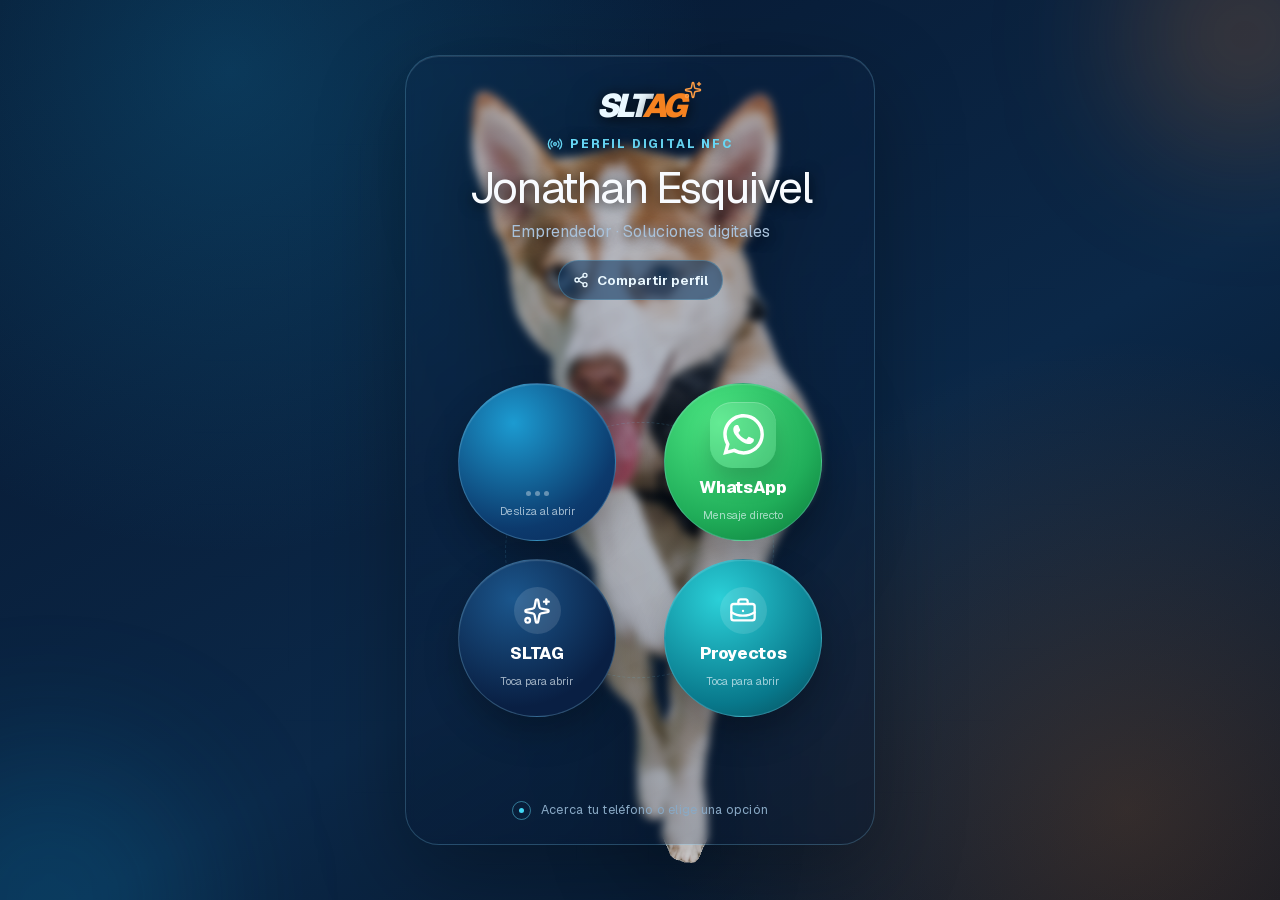
==== index.html @ eb901bd8 "Publicar tarjeta digital NFC" ====
<!DOCTYPE html><html lang="es"><head><meta charSet="utf-8"/><meta name="viewport" content="width=device-width, initial-scale=1"/><link rel="stylesheet" href="/_next/static/css/index.Cn7A1uW7.css" data-rsc-css-href="/_next/static/css/index.Cn7A1uW7.css" data-precedence="vite-rsc/importer-resources"/><link rel="modulepreload" fetchPriority="low" href="/_next/static/chunks/index-B53QIXEf.js"/><script src="/_next/static/chunks/rolldown-runtime-C60lm6uB.js" type="module" async=""></script><script src="/_next/static/chunks/framework-D_rUT4EX.js" type="module" async=""></script><link rel="modulepreload" href="/_next/static/chunks/layout-segment-context-BjVov7Qv.js" crossorigin=""/><link rel="modulepreload" href="/_next/static/chunks/page-B7r48-8h.js" crossorigin=""/><title>Jonathan Esquivel | Contacto</title><meta name="description" content="Contacto, redes sociales y proyectos de Jonathan Esquivel."/><script>Object.assign(((self[Symbol.for("vinext.navigationRuntime")]??={bootstrap:{routeManifest:null},functions:{}}).bootstrap.rsc??={rsc:[]}),{params:{},nav:{"pathname":"/","searchParams":[]}})</script><link rel="modulepreload" href="/_next/static/chunks/index-B53QIXEf.js" />
<link rel="preload" href="/_next/static/_vinext_fonts/geist-8ac0455e797f/geist-98bbbccb.woff2" as="font" type="font/woff2" crossorigin />
<link rel="preload" href="/_next/static/_vinext_fonts/geist-mono-00e989178794/geist-mono-013b2f2f.woff2" as="font" type="font/woff2" crossorigin />
<style data-vinext-fonts>/* cyrillic-ext */
@font-face {
  font-family: 'Geist';
  font-style: normal;
  font-weight: 100 900;
  font-display: swap;
  src: url(/_next/static/_vinext_fonts/geist-8ac0455e797f/geist-ff2310f5.woff2) format('woff2');
  unicode-range: U+0460-052F, U+1C80-1C8A, U+20B4, U+2DE0-2DFF, U+A640-A69F, U+FE2E-FE2F;
}
/* cyrillic */
@font-face {
  font-family: 'Geist';
  font-style: normal;
  font-weight: 100 900;
  font-display: swap;
  src: url(/_next/static/_vinext_fonts/geist-8ac0455e797f/geist-875ccdd4.woff2) format('woff2');
  unicode-range: U+0301, U+0400-045F, U+0490-0491, U+04B0-04B1, U+2116;
}
/* vietnamese */
@font-face {
  font-family: 'Geist';
  font-style: normal;
  font-weight: 100 900;
  font-display: swap;
  src: url(/_next/static/_vinext_fonts/geist-8ac0455e797f/geist-52306abf.woff2) format('woff2');
  unicode-range: U+0102-0103, U+0110-0111, U+0128-0129, U+0168-0169, U+01A0-01A1, U+01AF-01B0, U+0300-0301, U+0303-0304, U+0308-0309, U+0323, U+0329, U+1EA0-1EF9, U+20AB;
}
/* latin-ext */
@font-face {
  font-family: 'Geist';
  font-style: normal;
  font-weight: 100 900;
  font-display: swap;
  src: url(/_next/static/_vinext_fonts/geist-8ac0455e797f/geist-001175b1.woff2) format('woff2');
  unicode-range: U+0100-02BA, U+02BD-02C5, U+02C7-02CC, U+02CE-02D7, U+02DD-02FF, U+0304, U+0308, U+0329, U+1D00-1DBF, U+1E00-1E9F, U+1EF2-1EFF, U+2020, U+20A0-20AB, U+20AD-20C0, U+2113, U+2C60-2C7F, U+A720-A7FF;
}
/* latin */
@font-face {
  font-family: 'Geist';
  font-style: normal;
  font-weight: 100 900;
  font-display: swap;
  src: url(/_next/static/_vinext_fonts/geist-8ac0455e797f/geist-98bbbccb.woff2) format('woff2');
  unicode-range: U+0000-00FF, U+0131, U+0152-0153, U+02BB-02BC, U+02C6, U+02DA, U+02DC, U+0304, U+0308, U+0329, U+2000-206F, U+20AC, U+2122, U+2191, U+2193, U+2212, U+2215, U+FEFF, U+FFFD;
}

@font-face {
  font-family: 'Geist Fallback';
  src: local("Arial");
  ascent-override: 95.94%;
  descent-override: 28.16%;
  line-gap-override: 0.00%;
  size-adjust: 104.76%;
}

.__font_geist_19ysh9d { font-family: 'Geist', 'Geist Fallback'; font-style: normal; }

.__variable_geist_19ysh9d { --font-geist-sans: 'Geist', 'Geist Fallback'; }

/* cyrillic-ext */
@font-face {
  font-family: 'Geist Mono';
  font-style: normal;
  font-weight: 100 900;
  font-display: swap;
  src: url(/_next/static/_vinext_fonts/geist-mono-00e989178794/geist-mono-f6b33328.woff2) format('woff2');
  unicode-range: U+0460-052F, U+1C80-1C8A, U+20B4, U+2DE0-2DFF, U+A640-A69F, U+FE2E-FE2F;
}
/* cyrillic */
@font-face {
  font-family: 'Geist Mono';
  font-style: normal;
  font-weight: 100 900;
  font-display: swap;
  src: url(/_next/static/_vinext_fonts/geist-mono-00e989178794/geist-mono-44e03052.woff2) format('woff2');
  unicode-range: U+0301, U+0400-045F, U+0490-0491, U+04B0-04B1, U+2116;
}
/* symbols2 */
@font-face {
  font-family: 'Geist Mono';
  font-style: normal;
  font-weight: 100 900;
  font-display: swap;
  src: url(/_next/static/_vinext_fonts/geist-mono-00e989178794/geist-mono-0638449e.woff2) format('woff2');
  unicode-range: U+2000-2001, U+2004-2008, U+200A, U+23B8-23BD, U+2500-259F;
}
/* vietnamese */
@font-face {
  font-family: 'Geist Mono';
  font-style: normal;
  font-weight: 100 900;
  font-display: swap;
  src: url(/_next/static/_vinext_fonts/geist-mono-00e989178794/geist-mono-971fb274.woff2) format('woff2');
  unicode-range: U+0102-0103, U+0110-0111, U+0128-0129, U+0168-0169, U+01A0-01A1, U+01AF-01B0, U+0300-0301, U+0303-0304, U+0308-0309, U+0323, U+0329, U+1EA0-1EF9, U+20AB;
}
/* latin-ext */
@font-face {
  font-family: 'Geist Mono';
  font-style: normal;
  font-weight: 100 900;
  font-display: swap;
  src: url(/_next/static/_vinext_fonts/geist-mono-00e989178794/geist-mono-44745446.woff2) format('woff2');
  unicode-range: U+0100-02BA, U+02BD-02C5, U+02C7-02CC, U+02CE-02D7, U+02DD-02FF, U+0304, U+0308, U+0329, U+1D00-1DBF, U+1E00-1E9F, U+1EF2-1EFF, U+2020, U+20A0-20AB, U+20AD-20C0, U+2113, U+2C60-2C7F, U+A720-A7FF;
}
/* latin */
@font-face {
  font-family: 'Geist Mono';
  font-style: normal;
  font-weight: 100 900;
  font-display: swap;
  src: url(/_next/static/_vinext_fonts/geist-mono-00e989178794/geist-mono-013b2f2f.woff2) format('woff2');
  unicode-range: U+0000-00FF, U+0131, U+0152-0153, U+02BB-02BC, U+02C6, U+02DA, U+02DC, U+0304, U+0308, U+0329, U+2000-206F, U+20AC, U+2122, U+2191, U+2193, U+2212, U+2215, U+FEFF, U+FFFD;
}

@font-face {
  font-family: 'Geist Mono Fallback';
  src: local("Arial");
  ascent-override: 74.67%;
  descent-override: 21.92%;
  line-gap-override: 0.00%;
  size-adjust: 134.59%;
}

.__font_geist_mono_1001rt9 { font-family: 'Geist Mono', 'Geist Mono Fallback'; font-style: normal; }

.__variable_geist_mono_1001rt9 { --font-geist-mono: 'Geist Mono', 'Geist Mono Fallback'; }
</style>
</head><body class="__variable_geist_19ysh9d __variable_geist_mono_1001rt9 antialiased"><main class="profile-shell"><div class="ambient ambient-one"></div><div class="ambient ambient-two"></div><div class="circuit-lines" aria-hidden="true"></div><section class="profile-card" aria-labelledby="profile-name"><header class="identity"><div class="brand-mark" aria-label="SLTAG"><span>SLT</span><span>AG</span><svg xmlns="http://www.w3.org/2000/svg" width="24" height="24" viewBox="0 0 24 24" fill="none" stroke="currentColor" stroke-width="2" stroke-linecap="round" stroke-linejoin="round" class="lucide lucide-sparkles brand-spark" aria-hidden="true"><path d="M11.017 2.814a1 1 0 0 1 1.966 0l1.051 5.558a2 2 0 0 0 1.594 1.594l5.558 1.051a1 1 0 0 1 0 1.966l-5.558 1.051a2 2 0 0 0-1.594 1.594l-1.051 5.558a1 1 0 0 1-1.966 0l-1.051-5.558a2 2 0 0 0-1.594-1.594l-5.558-1.051a1 1 0 0 1 0-1.966l5.558-1.051a2 2 0 0 0 1.594-1.594z"></path><path d="M20 2v4"></path><path d="M22 4h-4"></path><circle cx="4" cy="20" r="2"></circle></svg></div><p class="kicker"><svg xmlns="http://www.w3.org/2000/svg" width="24" height="24" viewBox="0 0 24 24" fill="none" stroke="currentColor" stroke-width="2" stroke-linecap="round" stroke-linejoin="round" class="lucide lucide-radio h-4 w-4" aria-hidden="true"><path d="M16.247 7.761a6 6 0 0 1 0 8.478"></path><path d="M19.075 4.933a10 10 0 0 1 0 14.134"></path><path d="M4.925 19.067a10 10 0 0 1 0-14.134"></path><path d="M7.753 16.239a6 6 0 0 1 0-8.478"></path><circle cx="12" cy="12" r="2"></circle></svg> Perfil digital NFC</p><h1 id="profile-name">Jonathan Esquivel</h1><p class="role">Emprendedor · Soluciones digitales</p><button class="share-button" type="button"><svg xmlns="http://www.w3.org/2000/svg" width="24" height="24" viewBox="0 0 24 24" fill="none" stroke="currentColor" stroke-width="2" stroke-linecap="round" stroke-linejoin="round" class="lucide lucide-share2 lucide-share-2 h-4 w-4" aria-hidden="true"><circle cx="18" cy="5" r="3"></circle><circle cx="6" cy="12" r="3"></circle><circle cx="18" cy="19" r="3"></circle><line x1="8.59" x2="15.42" y1="13.51" y2="17.49"></line><line x1="15.41" x2="8.59" y1="6.51" y2="10.49"></line></svg> Compartir perfil</button></header><div class="orbit-grid" aria-label="Opciones de contacto"><button class="orbit-circle social-orbit circle-blue" aria-label="Abrir carrusel de redes sociales" type="button" tabindex="0" data-base-ui-click-trigger="" id="base-ui-_R_f6hi_" aria-haspopup="dialog" aria-expanded="false" data-slot="dialog-trigger"><span class="social-preview" aria-hidden="true"><span class="preview-slide social-instagram"><span class="preview-logo"><img src="/brands/instagram.svg" alt=""/></span><strong>Instagram</strong></span><span class="preview-slide social-facebook"><span class="preview-logo"><img src="/brands/facebook.svg" alt=""/></span><strong>Facebook</strong></span><span class="preview-slide social-tiktok"><span class="preview-logo"><img src="/brands/tiktok.svg" alt=""/></span><strong>TikTok</strong></span></span><span class="preview-dots" aria-hidden="true"><i></i><i></i><i></i></span><small>Desliza al abrir</small></button><a class="orbit-circle circle-orange whatsapp-orbit" href="https://wa.me/528442256461" target="_blank" rel="noreferrer" aria-label="Enviar mensaje directo por WhatsApp"><span class="whatsapp-logo"><img src="/brands/whatsapp.svg" alt=""/></span><span>WhatsApp</span><small>Mensaje directo</small></a><button class="orbit-circle circle-deep" aria-label="Abrir SLTAG" type="button" tabindex="0" data-base-ui-click-trigger="" id="base-ui-_R_fehi_" aria-haspopup="dialog" aria-expanded="false" data-slot="dialog-trigger"><span class="circle-icon"><svg xmlns="http://www.w3.org/2000/svg" width="24" height="24" viewBox="0 0 24 24" fill="none" stroke="currentColor" stroke-width="2" stroke-linecap="round" stroke-linejoin="round" class="lucide lucide-sparkles h-7 w-7" aria-hidden="true"><path d="M11.017 2.814a1 1 0 0 1 1.966 0l1.051 5.558a2 2 0 0 0 1.594 1.594l5.558 1.051a1 1 0 0 1 0 1.966l-5.558 1.051a2 2 0 0 0-1.594 1.594l-1.051 5.558a1 1 0 0 1-1.966 0l-1.051-5.558a2 2 0 0 0-1.594-1.594l-5.558-1.051a1 1 0 0 1 0-1.966l5.558-1.051a2 2 0 0 0 1.594-1.594z"></path><path d="M20 2v4"></path><path d="M22 4h-4"></path><circle cx="4" cy="20" r="2"></circle></svg></span><span>SLTAG</span><small>Toca para abrir</small></button><button class="orbit-circle circle-cyan" aria-label="Abrir Proyectos" type="button" tabindex="0" data-base-ui-click-trigger="" id="base-ui-_R_fihi_" aria-haspopup="dialog" aria-expanded="false" data-slot="dialog-trigger"><span class="circle-icon"><svg xmlns="http://www.w3.org/2000/svg" width="24" height="24" viewBox="0 0 24 24" fill="none" stroke="currentColor" stroke-width="2" stroke-linecap="round" stroke-linejoin="round" class="lucide lucide-briefcase-business h-7 w-7" aria-hidden="true"><path d="M12 12h.01"></path><path d="M16 6V4a2 2 0 0 0-2-2h-4a2 2 0 0 0-2 2v2"></path><path d="M22 13a18.15 18.15 0 0 1-20 0"></path><rect width="20" height="14" x="2" y="6" rx="2"></rect></svg></span><span>Proyectos</span><small>Toca para abrir</small></button></div><footer><span class="nfc-pulse"><span></span></span>Acerca tu teléfono o elige una opción</footer></section></main><script type="module" src="/_next/static/chunks/index-B53QIXEf.js" id="_R_" async=""></script><script>((self[Symbol.for("vinext.navigationRuntime")]??={bootstrap:{routeManifest:null},functions:{}}).bootstrap.rsc??={rsc:[]}).rsc.push("2:I[\"8c0f216c4604\",[],\"Children\",1]\n")</script><script>((self[Symbol.for("vinext.navigationRuntime")]??={bootstrap:{routeManifest:null},functions:{}}).bootstrap.rsc??={rsc:[]}).rsc.push("3:I[\"593f344dc510\",[],\"GlobalErrorBoundary\",1]\n")</script><script>((self[Symbol.for("vinext.navigationRuntime")]??={bootstrap:{routeManifest:null},functions:{}}).bootstrap.rsc??={rsc:[]}).rsc.push("4:I[\"0b874ad30386\",[],\"default\",1]\n")</script><script>((self[Symbol.for("vinext.navigationRuntime")]??={bootstrap:{routeManifest:null},functions:{}}).bootstrap.rsc??={rsc:[]}).rsc.push("5:I[\"593f344dc510\",[],\"ErrorBoundary\",1]\n")</script><script>((self[Symbol.for("vinext.navigationRuntime")]??={bootstrap:{routeManifest:null},functions:{}}).bootstrap.rsc??={rsc:[]}).rsc.push("6:I[\"15c18cfaeeff\",[],\"LayoutSegmentProvider\",1]\n")</script><script>((self[Symbol.for("vinext.navigationRuntime")]??={bootstrap:{routeManifest:null},functions:{}}).bootstrap.rsc??={rsc:[]}).rsc.push("7:I[\"8c0f216c4604\",[],\"Slot\",1]\n")</script><script>((self[Symbol.for("vinext.navigationRuntime")]??={bootstrap:{routeManifest:null},functions:{}}).bootstrap.rsc??={rsc:[]}).rsc.push("8:I[\"593f344dc510\",[],\"NotFoundBoundary\",1]\n")</script><script>((self[Symbol.for("vinext.navigationRuntime")]??={bootstrap:{routeManifest:null},functions:{}}).bootstrap.rsc??={rsc:[]}).rsc.push("9:I[\"9276801271d6\",[],\"AppRouterScrollTarget\",1]\n")</script><script>((self[Symbol.for("vinext.navigationRuntime")]??={bootstrap:{routeManifest:null},functions:{}}).bootstrap.rsc??={rsc:[]}).rsc.push("a:I[\"593f344dc510\",[],\"RedirectBoundary\",1]\n")</script><script>((self[Symbol.for("vinext.navigationRuntime")]??={bootstrap:{routeManifest:null},functions:{}}).bootstrap.rsc??={rsc:[]}).rsc.push(":HL[\"/_next/static/css/index.Cn7A1uW7.css\",\"style\"     ]\n")</script><script>((self[Symbol.for("vinext.navigationRuntime")]??={bootstrap:{routeManifest:null},functions:{}}).bootstrap.rsc??={rsc:[]}).rsc.push("0:{\"page:/\":\"$L1\",\"layout:/\":[[[\"$\",\"link\",\"css:/_next/static/css/index.Cn7A1uW7.css\",{\"rel\":\"stylesheet\",\"precedence\":\"vite-rsc/importer-resources\",\"href\":\"/_next/static/css/index.Cn7A1uW7.css\",\"data-rsc-css-href\":\"/_next/static/css/index.Cn7A1uW7.css\"}],\"$undefined\"],[\"$\",\"html\",null,{\"lang\":\"es\",\"children\":[\"$\",\"body\",null,{\"className\":\"__variable_geist_19ysh9d __variable_geist_mono_1001rt9 antialiased\",\"children\":[\"$\",\"$L2\",null,{}]}]}]],\"route:/\":[[[\"$\",\"meta\",null,{\"charSet\":\"utf-8\"}],[[\"$\",\"title\",\"0\",{\"children\":\"Jonathan Esquivel | Contacto\"}],[\"$\",\"meta\",\"1\",{\"name\":\"description\",\"content\":\"Contacto, redes sociales y proyectos de Jonathan Esquivel.\"}]],[[\"$\",\"meta\",\"0\",{\"name\":\"viewport\",\"content\":\"width=device-width, initial-scale=1\"}]]],[\"$\",\"$L3\",null,{\"fallback\":\"$4\",\"children\":[\"$\",\"$L5\",null,{\"fallback\":\"$4\",\"children\":[\"$\",\"$L6\",null,{\"providerId\":\"layout:/\",\"segmentMap\":{\"children\":[]},\"children\":[\"$\",\"$L7\",null,{\"id\":\"layout:/\",\"parallelSlots\":\"$undefined\",\"children\":[\"$\",\"$L8\",null,{\"resetKey\":\"\",\"fallback\":[[\"$\",\"title\",null,{\"children\":\"404: This page could not be found.\"}],[\"$\",\"div\",null,{\"style\":{\"fontFamily\":\"system-ui,\\\"Segoe UI\\\",Roboto,Helvetica,Arial,sans-serif,\\\"Apple Color Emoji\\\",\\\"Segoe UI Emoji\\\"\",\"height\":\"100vh\",\"textAlign\":\"center\",\"display\":\"flex\",\"flexDirection\":\"column\",\"alignItems\":\"center\",\"justifyContent\":\"center\"},\"children\":[\"$\",\"div\",null,{\"children\":[[\"$\",\"style\",null,{\"dangerouslySetInnerHTML\":{\"__html\":\"body{color:#000;background:#fff;margin:0}.next-error-h1{border-right:1px solid rgba(0,0,0,.3)}@media (prefers-color-scheme:dark){body{color:#fff;background:#000}.next-error-h1{border-right:1px solid rgba(255,255,255,.3)}}\"}}],[\"$\",\"h1\",null,{\"className\":\"next-error-h1\",\"style\":{\"display\":\"inline-block\",\"margin\":\"0 20px 0 0\",\"padding\":\"0 23px 0 0\",\"fontSize\":24,\"fontWeight\":500,\"verticalAlign\":\"top\",\"lineHeight\":\"49px\"},\"children\":404}],[\"$\",\"div\",null,{\"style\":{\"display\":\"inline-block\"},\"children\":[\"$\",\"h2\",null,{\"style\":{\"fontSize\":14,\"fontWeight\":400,\"lineHeight\":\"49px\",\"margin\":0},\"children\":\"This page could not be found.\"}]}]]}]}]],\"children\":[\"$\",\"$L9\",null,{\"children\":[\"$\",\"$La\",null,{\"children\":[[\"$\",\"$L6\",null,{\"providerId\":\"page:/\",\"segmentMap\":{\"children\":[\"__PAGE__\"]},\"children\":[\"$\",\"$L7\",null,{\"id\":\"page:/\"}]}],null]}]}]}]}]}]}]}],null,null],\"__route\":\"route:/\",\"__interceptionContext\":null,\"__layoutIds\":[\"layout:/\"],\"__rootLayout\":\"/\",\"__bfcacheSegmentIdentities\":{\"layout:/\":\"[\\\"layout\\\",\\\"layout:/\\\",\\\"root-boundary:/\\\",\\\"\\\"]\",\"page:/\":\"[\\\"page\\\",\\\"page:/\\\",\\\"root-boundary:/\\\",\\\"\\\"]\"},\"__srcPage\":[\"page\"],\"__layoutFlags\":{\"layout:/\":\"s\"},\"__artifactCompatibility\":{\"schemaVersion\":1,\"graphVersion\":\"app-route-graph:1177fd80f83fa7b0\",\"deploymentVersion\":\"85321562-2159-40c1-96ba-0d79107ac462\",\"appElementsSchemaVersion\":1,\"rscPayloadSchemaVersion\":1,\"rootBoundaryId\":\"/\",\"renderEpoch\":null}}\n")</script><script>((self[Symbol.for("vinext.navigationRuntime")]??={bootstrap:{routeManifest:null},functions:{}}).bootstrap.rsc??={rsc:[]}).rsc.push("b:I[\"6efdf509a785\",[],\"default\",1]\n")</script><script>((self[Symbol.for("vinext.navigationRuntime")]??={bootstrap:{routeManifest:null},functions:{}}).bootstrap.rsc??={rsc:[]}).rsc.push("1:[\"$\",\"$Lb\",null,{\"params\":\"$@c\",\"searchParams\":\"$@d\"}]\n")</script><script>((self[Symbol.for("vinext.navigationRuntime")]??={bootstrap:{routeManifest:null},functions:{}}).bootstrap.rsc??={rsc:[]}).rsc.push("c:{}\n")</script><script>((self[Symbol.for("vinext.navigationRuntime")]??={bootstrap:{routeManifest:null},functions:{}}).bootstrap.rsc??={rsc:[]}).rsc.push("d:{}\n")</script><script>Object.assign(((self[Symbol.for("vinext.navigationRuntime")]??={bootstrap:{routeManifest:null},functions:{}}).bootstrap.rsc??={rsc:[]}),{"initialCacheKind":"dynamic"});((self[Symbol.for("vinext.navigationRuntime")]??={bootstrap:{routeManifest:null},functions:{}}).bootstrap.rsc??={rsc:[]}).done=true</script></body></html>
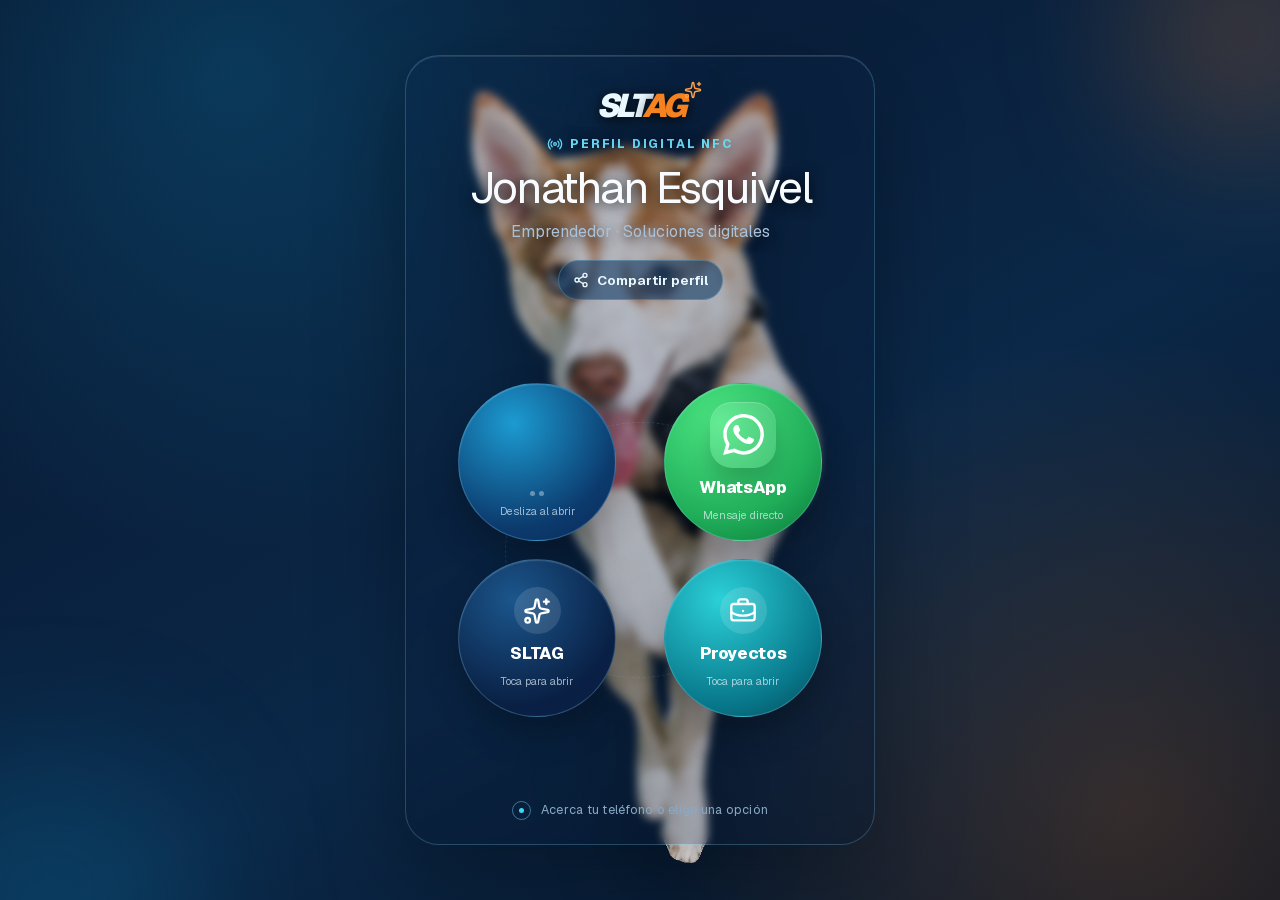
==== commit 10203c26: "Actualiza redes sociales de SLTAG" ====
--- a/index.html
+++ b/index.html
@@ -1,4 +1,4 @@
-<!DOCTYPE html><html lang="es"><head><meta charSet="utf-8"/><meta name="viewport" content="width=device-width, initial-scale=1"/><link rel="stylesheet" href="/_next/static/css/index.Cn7A1uW7.css" data-rsc-css-href="/_next/static/css/index.Cn7A1uW7.css" data-precedence="vite-rsc/importer-resources"/><link rel="modulepreload" fetchPriority="low" href="/_next/static/chunks/index-B53QIXEf.js"/><script src="/_next/static/chunks/rolldown-runtime-C60lm6uB.js" type="module" async=""></script><script src="/_next/static/chunks/framework-D_rUT4EX.js" type="module" async=""></script><link rel="modulepreload" href="/_next/static/chunks/layout-segment-context-BjVov7Qv.js" crossorigin=""/><link rel="modulepreload" href="/_next/static/chunks/page-B7r48-8h.js" crossorigin=""/><title>Jonathan Esquivel | Contacto</title><meta name="description" content="Contacto, redes sociales y proyectos de Jonathan Esquivel."/><script>Object.assign(((self[Symbol.for("vinext.navigationRuntime")]??={bootstrap:{routeManifest:null},functions:{}}).bootstrap.rsc??={rsc:[]}),{params:{},nav:{"pathname":"/","searchParams":[]}})</script><link rel="modulepreload" href="/_next/static/chunks/index-B53QIXEf.js" />
+<!DOCTYPE html><html lang="es"><head><meta charSet="utf-8"/><meta name="viewport" content="width=device-width, initial-scale=1"/><link rel="stylesheet" href="/_next/static/css/index.D8on-F_g.css" data-rsc-css-href="/_next/static/css/index.D8on-F_g.css" data-precedence="vite-rsc/importer-resources"/><link rel="modulepreload" fetchPriority="low" href="/_next/static/chunks/index-CD9FodsA.js"/><script src="/_next/static/chunks/rolldown-runtime-C60lm6uB.js" type="module" async=""></script><script src="/_next/static/chunks/framework-D_rUT4EX.js" type="module" async=""></script><link rel="modulepreload" href="/_next/static/chunks/layout-segment-context-nyNQboCv.js" crossorigin=""/><link rel="modulepreload" href="/_next/static/chunks/page-B7r48-8h.js" crossorigin=""/><title>Jonathan Esquivel | Contacto</title><meta name="description" content="Contacto, redes sociales y proyectos de Jonathan Esquivel."/><script>Object.assign(((self[Symbol.for("vinext.navigationRuntime")]??={bootstrap:{routeManifest:null},functions:{}}).bootstrap.rsc??={rsc:[]}),{params:{},nav:{"pathname":"/","searchParams":[]}})</script><link rel="modulepreload" href="/_next/static/chunks/index-CD9FodsA.js" />
 <link rel="preload" href="/_next/static/_vinext_fonts/geist-8ac0455e797f/geist-98bbbccb.woff2" as="font" type="font/woff2" crossorigin />
 <link rel="preload" href="/_next/static/_vinext_fonts/geist-mono-00e989178794/geist-mono-013b2f2f.woff2" as="font" type="font/woff2" crossorigin />
 <style data-vinext-fonts>/* cyrillic-ext */
@@ -128,4 +128,4 @@
 
 .__variable_geist_mono_1001rt9 { --font-geist-mono: 'Geist Mono', 'Geist Mono Fallback'; }
 </style>
-</head><body class="__variable_geist_19ysh9d __variable_geist_mono_1001rt9 antialiased"><main class="profile-shell"><div class="ambient ambient-one"></div><div class="ambient ambient-two"></div><div class="circuit-lines" aria-hidden="true"></div><section class="profile-card" aria-labelledby="profile-name"><header class="identity"><div class="brand-mark" aria-label="SLTAG"><span>SLT</span><span>AG</span><svg xmlns="http://www.w3.org/2000/svg" width="24" height="24" viewBox="0 0 24 24" fill="none" stroke="currentColor" stroke-width="2" stroke-linecap="round" stroke-linejoin="round" class="lucide lucide-sparkles brand-spark" aria-hidden="true"><path d="M11.017 2.814a1 1 0 0 1 1.966 0l1.051 5.558a2 2 0 0 0 1.594 1.594l5.558 1.051a1 1 0 0 1 0 1.966l-5.558 1.051a2 2 0 0 0-1.594 1.594l-1.051 5.558a1 1 0 0 1-1.966 0l-1.051-5.558a2 2 0 0 0-1.594-1.594l-5.558-1.051a1 1 0 0 1 0-1.966l5.558-1.051a2 2 0 0 0 1.594-1.594z"></path><path d="M20 2v4"></path><path d="M22 4h-4"></path><circle cx="4" cy="20" r="2"></circle></svg></div><p class="kicker"><svg xmlns="http://www.w3.org/2000/svg" width="24" height="24" viewBox="0 0 24 24" fill="none" stroke="currentColor" stroke-width="2" stroke-linecap="round" stroke-linejoin="round" class="lucide lucide-radio h-4 w-4" aria-hidden="true"><path d="M16.247 7.761a6 6 0 0 1 0 8.478"></path><path d="M19.075 4.933a10 10 0 0 1 0 14.134"></path><path d="M4.925 19.067a10 10 0 0 1 0-14.134"></path><path d="M7.753 16.239a6 6 0 0 1 0-8.478"></path><circle cx="12" cy="12" r="2"></circle></svg> Perfil digital NFC</p><h1 id="profile-name">Jonathan Esquivel</h1><p class="role">Emprendedor · Soluciones digitales</p><button class="share-button" type="button"><svg xmlns="http://www.w3.org/2000/svg" width="24" height="24" viewBox="0 0 24 24" fill="none" stroke="currentColor" stroke-width="2" stroke-linecap="round" stroke-linejoin="round" class="lucide lucide-share2 lucide-share-2 h-4 w-4" aria-hidden="true"><circle cx="18" cy="5" r="3"></circle><circle cx="6" cy="12" r="3"></circle><circle cx="18" cy="19" r="3"></circle><line x1="8.59" x2="15.42" y1="13.51" y2="17.49"></line><line x1="15.41" x2="8.59" y1="6.51" y2="10.49"></line></svg> Compartir perfil</button></header><div class="orbit-grid" aria-label="Opciones de contacto"><button class="orbit-circle social-orbit circle-blue" aria-label="Abrir carrusel de redes sociales" type="button" tabindex="0" data-base-ui-click-trigger="" id="base-ui-_R_f6hi_" aria-haspopup="dialog" aria-expanded="false" data-slot="dialog-trigger"><span class="social-preview" aria-hidden="true"><span class="preview-slide social-instagram"><span class="preview-logo"><img src="/brands/instagram.svg" alt=""/></span><strong>Instagram</strong></span><span class="preview-slide social-facebook"><span class="preview-logo"><img src="/brands/facebook.svg" alt=""/></span><strong>Facebook</strong></span><span class="preview-slide social-tiktok"><span class="preview-logo"><img src="/brands/tiktok.svg" alt=""/></span><strong>TikTok</strong></span></span><span class="preview-dots" aria-hidden="true"><i></i><i></i><i></i></span><small>Desliza al abrir</small></button><a class="orbit-circle circle-orange whatsapp-orbit" href="https://wa.me/528442256461" target="_blank" rel="noreferrer" aria-label="Enviar mensaje directo por WhatsApp"><span class="whatsapp-logo"><img src="/brands/whatsapp.svg" alt=""/></span><span>WhatsApp</span><small>Mensaje directo</small></a><button class="orbit-circle circle-deep" aria-label="Abrir SLTAG" type="button" tabindex="0" data-base-ui-click-trigger="" id="base-ui-_R_fehi_" aria-haspopup="dialog" aria-expanded="false" data-slot="dialog-trigger"><span class="circle-icon"><svg xmlns="http://www.w3.org/2000/svg" width="24" height="24" viewBox="0 0 24 24" fill="none" stroke="currentColor" stroke-width="2" stroke-linecap="round" stroke-linejoin="round" class="lucide lucide-sparkles h-7 w-7" aria-hidden="true"><path d="M11.017 2.814a1 1 0 0 1 1.966 0l1.051 5.558a2 2 0 0 0 1.594 1.594l5.558 1.051a1 1 0 0 1 0 1.966l-5.558 1.051a2 2 0 0 0-1.594 1.594l-1.051 5.558a1 1 0 0 1-1.966 0l-1.051-5.558a2 2 0 0 0-1.594-1.594l-5.558-1.051a1 1 0 0 1 0-1.966l5.558-1.051a2 2 0 0 0 1.594-1.594z"></path><path d="M20 2v4"></path><path d="M22 4h-4"></path><circle cx="4" cy="20" r="2"></circle></svg></span><span>SLTAG</span><small>Toca para abrir</small></button><button class="orbit-circle circle-cyan" aria-label="Abrir Proyectos" type="button" tabindex="0" data-base-ui-click-trigger="" id="base-ui-_R_fihi_" aria-haspopup="dialog" aria-expanded="false" data-slot="dialog-trigger"><span class="circle-icon"><svg xmlns="http://www.w3.org/2000/svg" width="24" height="24" viewBox="0 0 24 24" fill="none" stroke="currentColor" stroke-width="2" stroke-linecap="round" stroke-linejoin="round" class="lucide lucide-briefcase-business h-7 w-7" aria-hidden="true"><path d="M12 12h.01"></path><path d="M16 6V4a2 2 0 0 0-2-2h-4a2 2 0 0 0-2 2v2"></path><path d="M22 13a18.15 18.15 0 0 1-20 0"></path><rect width="20" height="14" x="2" y="6" rx="2"></rect></svg></span><span>Proyectos</span><small>Toca para abrir</small></button></div><footer><span class="nfc-pulse"><span></span></span>Acerca tu teléfono o elige una opción</footer></section></main><script type="module" src="/_next/static/chunks/index-B53QIXEf.js" id="_R_" async=""></script><script>((self[Symbol.for("vinext.navigationRuntime")]??={bootstrap:{routeManifest:null},functions:{}}).bootstrap.rsc??={rsc:[]}).rsc.push("2:I[\"8c0f216c4604\",[],\"Children\",1]\n")</script><script>((self[Symbol.for("vinext.navigationRuntime")]??={bootstrap:{routeManifest:null},functions:{}}).bootstrap.rsc??={rsc:[]}).rsc.push("3:I[\"593f344dc510\",[],\"GlobalErrorBoundary\",1]\n")</script><script>((self[Symbol.for("vinext.navigationRuntime")]??={bootstrap:{routeManifest:null},functions:{}}).bootstrap.rsc??={rsc:[]}).rsc.push("4:I[\"0b874ad30386\",[],\"default\",1]\n")</script><script>((self[Symbol.for("vinext.navigationRuntime")]??={bootstrap:{routeManifest:null},functions:{}}).bootstrap.rsc??={rsc:[]}).rsc.push("5:I[\"593f344dc510\",[],\"ErrorBoundary\",1]\n")</script><script>((self[Symbol.for("vinext.navigationRuntime")]??={bootstrap:{routeManifest:null},functions:{}}).bootstrap.rsc??={rsc:[]}).rsc.push("6:I[\"15c18cfaeeff\",[],\"LayoutSegmentProvider\",1]\n")</script><script>((self[Symbol.for("vinext.navigationRuntime")]??={bootstrap:{routeManifest:null},functions:{}}).bootstrap.rsc??={rsc:[]}).rsc.push("7:I[\"8c0f216c4604\",[],\"Slot\",1]\n")</script><script>((self[Symbol.for("vinext.navigationRuntime")]??={bootstrap:{routeManifest:null},functions:{}}).bootstrap.rsc??={rsc:[]}).rsc.push("8:I[\"593f344dc510\",[],\"NotFoundBoundary\",1]\n")</script><script>((self[Symbol.for("vinext.navigationRuntime")]??={bootstrap:{routeManifest:null},functions:{}}).bootstrap.rsc??={rsc:[]}).rsc.push("9:I[\"9276801271d6\",[],\"AppRouterScrollTarget\",1]\n")</script><script>((self[Symbol.for("vinext.navigationRuntime")]??={bootstrap:{routeManifest:null},functions:{}}).bootstrap.rsc??={rsc:[]}).rsc.push("a:I[\"593f344dc510\",[],\"RedirectBoundary\",1]\n")</script><script>((self[Symbol.for("vinext.navigationRuntime")]??={bootstrap:{routeManifest:null},functions:{}}).bootstrap.rsc??={rsc:[]}).rsc.push(":HL[\"/_next/static/css/index.Cn7A1uW7.css\",\"style\"     ]\n")</script><script>((self[Symbol.for("vinext.navigationRuntime")]??={bootstrap:{routeManifest:null},functions:{}}).bootstrap.rsc??={rsc:[]}).rsc.push("0:{\"page:/\":\"$L1\",\"layout:/\":[[[\"$\",\"link\",\"css:/_next/static/css/index.Cn7A1uW7.css\",{\"rel\":\"stylesheet\",\"precedence\":\"vite-rsc/importer-resources\",\"href\":\"/_next/static/css/index.Cn7A1uW7.css\",\"data-rsc-css-href\":\"/_next/static/css/index.Cn7A1uW7.css\"}],\"$undefined\"],[\"$\",\"html\",null,{\"lang\":\"es\",\"children\":[\"$\",\"body\",null,{\"className\":\"__variable_geist_19ysh9d __variable_geist_mono_1001rt9 antialiased\",\"children\":[\"$\",\"$L2\",null,{}]}]}]],\"route:/\":[[[\"$\",\"meta\",null,{\"charSet\":\"utf-8\"}],[[\"$\",\"title\",\"0\",{\"children\":\"Jonathan Esquivel | Contacto\"}],[\"$\",\"meta\",\"1\",{\"name\":\"description\",\"content\":\"Contacto, redes sociales y proyectos de Jonathan Esquivel.\"}]],[[\"$\",\"meta\",\"0\",{\"name\":\"viewport\",\"content\":\"width=device-width, initial-scale=1\"}]]],[\"$\",\"$L3\",null,{\"fallback\":\"$4\",\"children\":[\"$\",\"$L5\",null,{\"fallback\":\"$4\",\"children\":[\"$\",\"$L6\",null,{\"providerId\":\"layout:/\",\"segmentMap\":{\"children\":[]},\"children\":[\"$\",\"$L7\",null,{\"id\":\"layout:/\",\"parallelSlots\":\"$undefined\",\"children\":[\"$\",\"$L8\",null,{\"resetKey\":\"\",\"fallback\":[[\"$\",\"title\",null,{\"children\":\"404: This page could not be found.\"}],[\"$\",\"div\",null,{\"style\":{\"fontFamily\":\"system-ui,\\\"Segoe UI\\\",Roboto,Helvetica,Arial,sans-serif,\\\"Apple Color Emoji\\\",\\\"Segoe UI Emoji\\\"\",\"height\":\"100vh\",\"textAlign\":\"center\",\"display\":\"flex\",\"flexDirection\":\"column\",\"alignItems\":\"center\",\"justifyContent\":\"center\"},\"children\":[\"$\",\"div\",null,{\"children\":[[\"$\",\"style\",null,{\"dangerouslySetInnerHTML\":{\"__html\":\"body{color:#000;background:#fff;margin:0}.next-error-h1{border-right:1px solid rgba(0,0,0,.3)}@media (prefers-color-scheme:dark){body{color:#fff;background:#000}.next-error-h1{border-right:1px solid rgba(255,255,255,.3)}}\"}}],[\"$\",\"h1\",null,{\"className\":\"next-error-h1\",\"style\":{\"display\":\"inline-block\",\"margin\":\"0 20px 0 0\",\"padding\":\"0 23px 0 0\",\"fontSize\":24,\"fontWeight\":500,\"verticalAlign\":\"top\",\"lineHeight\":\"49px\"},\"children\":404}],[\"$\",\"div\",null,{\"style\":{\"display\":\"inline-block\"},\"children\":[\"$\",\"h2\",null,{\"style\":{\"fontSize\":14,\"fontWeight\":400,\"lineHeight\":\"49px\",\"margin\":0},\"children\":\"This page could not be found.\"}]}]]}]}]],\"children\":[\"$\",\"$L9\",null,{\"children\":[\"$\",\"$La\",null,{\"children\":[[\"$\",\"$L6\",null,{\"providerId\":\"page:/\",\"segmentMap\":{\"children\":[\"__PAGE__\"]},\"children\":[\"$\",\"$L7\",null,{\"id\":\"page:/\"}]}],null]}]}]}]}]}]}]}],null,null],\"__route\":\"route:/\",\"__interceptionContext\":null,\"__layoutIds\":[\"layout:/\"],\"__rootLayout\":\"/\",\"__bfcacheSegmentIdentities\":{\"layout:/\":\"[\\\"layout\\\",\\\"layout:/\\\",\\\"root-boundary:/\\\",\\\"\\\"]\",\"page:/\":\"[\\\"page\\\",\\\"page:/\\\",\\\"root-boundary:/\\\",\\\"\\\"]\"},\"__srcPage\":[\"page\"],\"__layoutFlags\":{\"layout:/\":\"s\"},\"__artifactCompatibility\":{\"schemaVersion\":1,\"graphVersion\":\"app-route-graph:1177fd80f83fa7b0\",\"deploymentVersion\":\"85321562-2159-40c1-96ba-0d79107ac462\",\"appElementsSchemaVersion\":1,\"rscPayloadSchemaVersion\":1,\"rootBoundaryId\":\"/\",\"renderEpoch\":null}}\n")</script><script>((self[Symbol.for("vinext.navigationRuntime")]??={bootstrap:{routeManifest:null},functions:{}}).bootstrap.rsc??={rsc:[]}).rsc.push("b:I[\"6efdf509a785\",[],\"default\",1]\n")</script><script>((self[Symbol.for("vinext.navigationRuntime")]??={bootstrap:{routeManifest:null},functions:{}}).bootstrap.rsc??={rsc:[]}).rsc.push("1:[\"$\",\"$Lb\",null,{\"params\":\"$@c\",\"searchParams\":\"$@d\"}]\n")</script><script>((self[Symbol.for("vinext.navigationRuntime")]??={bootstrap:{routeManifest:null},functions:{}}).bootstrap.rsc??={rsc:[]}).rsc.push("c:{}\n")</script><script>((self[Symbol.for("vinext.navigationRuntime")]??={bootstrap:{routeManifest:null},functions:{}}).bootstrap.rsc??={rsc:[]}).rsc.push("d:{}\n")</script><script>Object.assign(((self[Symbol.for("vinext.navigationRuntime")]??={bootstrap:{routeManifest:null},functions:{}}).bootstrap.rsc??={rsc:[]}),{"initialCacheKind":"dynamic"});((self[Symbol.for("vinext.navigationRuntime")]??={bootstrap:{routeManifest:null},functions:{}}).bootstrap.rsc??={rsc:[]}).done=true</script></body></html>+</head><body class="__variable_geist_19ysh9d __variable_geist_mono_1001rt9 antialiased"><main class="profile-shell"><div class="ambient ambient-one"></div><div class="ambient ambient-two"></div><div class="circuit-lines" aria-hidden="true"></div><section class="profile-card" aria-labelledby="profile-name"><header class="identity"><div class="brand-mark" aria-label="SLTAG"><span>SLT</span><span>AG</span><svg xmlns="http://www.w3.org/2000/svg" width="24" height="24" viewBox="0 0 24 24" fill="none" stroke="currentColor" stroke-width="2" stroke-linecap="round" stroke-linejoin="round" class="lucide lucide-sparkles brand-spark" aria-hidden="true"><path d="M11.017 2.814a1 1 0 0 1 1.966 0l1.051 5.558a2 2 0 0 0 1.594 1.594l5.558 1.051a1 1 0 0 1 0 1.966l-5.558 1.051a2 2 0 0 0-1.594 1.594l-1.051 5.558a1 1 0 0 1-1.966 0l-1.051-5.558a2 2 0 0 0-1.594-1.594l-5.558-1.051a1 1 0 0 1 0-1.966l5.558-1.051a2 2 0 0 0 1.594-1.594z"></path><path d="M20 2v4"></path><path d="M22 4h-4"></path><circle cx="4" cy="20" r="2"></circle></svg></div><p class="kicker"><svg xmlns="http://www.w3.org/2000/svg" width="24" height="24" viewBox="0 0 24 24" fill="none" stroke="currentColor" stroke-width="2" stroke-linecap="round" stroke-linejoin="round" class="lucide lucide-radio h-4 w-4" aria-hidden="true"><path d="M16.247 7.761a6 6 0 0 1 0 8.478"></path><path d="M19.075 4.933a10 10 0 0 1 0 14.134"></path><path d="M4.925 19.067a10 10 0 0 1 0-14.134"></path><path d="M7.753 16.239a6 6 0 0 1 0-8.478"></path><circle cx="12" cy="12" r="2"></circle></svg> Perfil digital NFC</p><h1 id="profile-name">Jonathan Esquivel</h1><p class="role">Emprendedor · Soluciones digitales</p><button class="share-button" type="button"><svg xmlns="http://www.w3.org/2000/svg" width="24" height="24" viewBox="0 0 24 24" fill="none" stroke="currentColor" stroke-width="2" stroke-linecap="round" stroke-linejoin="round" class="lucide lucide-share2 lucide-share-2 h-4 w-4" aria-hidden="true"><circle cx="18" cy="5" r="3"></circle><circle cx="6" cy="12" r="3"></circle><circle cx="18" cy="19" r="3"></circle><line x1="8.59" x2="15.42" y1="13.51" y2="17.49"></line><line x1="15.41" x2="8.59" y1="6.51" y2="10.49"></line></svg> Compartir perfil</button></header><div class="orbit-grid" aria-label="Opciones de contacto"><button class="orbit-circle social-orbit circle-blue" aria-label="Abrir carrusel de redes sociales" type="button" tabindex="0" data-base-ui-click-trigger="" id="base-ui-_R_f6hi_" aria-haspopup="dialog" aria-expanded="false" data-slot="dialog-trigger"><span class="social-preview" aria-hidden="true"><span class="preview-slide social-instagram"><span class="preview-logo"><img src="/brands/instagram.svg" alt=""/></span><strong>Instagram</strong></span><span class="preview-slide social-facebook"><span class="preview-logo"><img src="/brands/facebook.svg" alt=""/></span><strong>Facebook</strong></span></span><span class="preview-dots" aria-hidden="true"><i></i><i></i></span><small>Desliza al abrir</small></button><a class="orbit-circle circle-orange whatsapp-orbit" href="https://wa.me/528442256461" target="_blank" rel="noreferrer" aria-label="Enviar mensaje directo por WhatsApp"><span class="whatsapp-logo"><img src="/brands/whatsapp.svg" alt=""/></span><span>WhatsApp</span><small>Mensaje directo</small></a><button class="orbit-circle circle-deep" aria-label="Abrir SLTAG" type="button" tabindex="0" data-base-ui-click-trigger="" id="base-ui-_R_fehi_" aria-haspopup="dialog" aria-expanded="false" data-slot="dialog-trigger"><span class="circle-icon"><svg xmlns="http://www.w3.org/2000/svg" width="24" height="24" viewBox="0 0 24 24" fill="none" stroke="currentColor" stroke-width="2" stroke-linecap="round" stroke-linejoin="round" class="lucide lucide-sparkles h-7 w-7" aria-hidden="true"><path d="M11.017 2.814a1 1 0 0 1 1.966 0l1.051 5.558a2 2 0 0 0 1.594 1.594l5.558 1.051a1 1 0 0 1 0 1.966l-5.558 1.051a2 2 0 0 0-1.594 1.594l-1.051 5.558a1 1 0 0 1-1.966 0l-1.051-5.558a2 2 0 0 0-1.594-1.594l-5.558-1.051a1 1 0 0 1 0-1.966l5.558-1.051a2 2 0 0 0 1.594-1.594z"></path><path d="M20 2v4"></path><path d="M22 4h-4"></path><circle cx="4" cy="20" r="2"></circle></svg></span><span>SLTAG</span><small>Toca para abrir</small></button><button class="orbit-circle circle-cyan" aria-label="Abrir Proyectos" type="button" tabindex="0" data-base-ui-click-trigger="" id="base-ui-_R_fihi_" aria-haspopup="dialog" aria-expanded="false" data-slot="dialog-trigger"><span class="circle-icon"><svg xmlns="http://www.w3.org/2000/svg" width="24" height="24" viewBox="0 0 24 24" fill="none" stroke="currentColor" stroke-width="2" stroke-linecap="round" stroke-linejoin="round" class="lucide lucide-briefcase-business h-7 w-7" aria-hidden="true"><path d="M12 12h.01"></path><path d="M16 6V4a2 2 0 0 0-2-2h-4a2 2 0 0 0-2 2v2"></path><path d="M22 13a18.15 18.15 0 0 1-20 0"></path><rect width="20" height="14" x="2" y="6" rx="2"></rect></svg></span><span>Proyectos</span><small>Toca para abrir</small></button></div><footer><span class="nfc-pulse"><span></span></span>Acerca tu teléfono o elige una opción</footer></section></main><script type="module" src="/_next/static/chunks/index-CD9FodsA.js" id="_R_" async=""></script><script>((self[Symbol.for("vinext.navigationRuntime")]??={bootstrap:{routeManifest:null},functions:{}}).bootstrap.rsc??={rsc:[]}).rsc.push("2:I[\"8c0f216c4604\",[],\"Children\",1]\n")</script><script>((self[Symbol.for("vinext.navigationRuntime")]??={bootstrap:{routeManifest:null},functions:{}}).bootstrap.rsc??={rsc:[]}).rsc.push("3:I[\"593f344dc510\",[],\"GlobalErrorBoundary\",1]\n")</script><script>((self[Symbol.for("vinext.navigationRuntime")]??={bootstrap:{routeManifest:null},functions:{}}).bootstrap.rsc??={rsc:[]}).rsc.push("4:I[\"0b874ad30386\",[],\"default\",1]\n")</script><script>((self[Symbol.for("vinext.navigationRuntime")]??={bootstrap:{routeManifest:null},functions:{}}).bootstrap.rsc??={rsc:[]}).rsc.push("5:I[\"593f344dc510\",[],\"ErrorBoundary\",1]\n")</script><script>((self[Symbol.for("vinext.navigationRuntime")]??={bootstrap:{routeManifest:null},functions:{}}).bootstrap.rsc??={rsc:[]}).rsc.push("6:I[\"15c18cfaeeff\",[],\"LayoutSegmentProvider\",1]\n")</script><script>((self[Symbol.for("vinext.navigationRuntime")]??={bootstrap:{routeManifest:null},functions:{}}).bootstrap.rsc??={rsc:[]}).rsc.push("7:I[\"8c0f216c4604\",[],\"Slot\",1]\n")</script><script>((self[Symbol.for("vinext.navigationRuntime")]??={bootstrap:{routeManifest:null},functions:{}}).bootstrap.rsc??={rsc:[]}).rsc.push("8:I[\"593f344dc510\",[],\"NotFoundBoundary\",1]\n")</script><script>((self[Symbol.for("vinext.navigationRuntime")]??={bootstrap:{routeManifest:null},functions:{}}).bootstrap.rsc??={rsc:[]}).rsc.push("9:I[\"9276801271d6\",[],\"AppRouterScrollTarget\",1]\n")</script><script>((self[Symbol.for("vinext.navigationRuntime")]??={bootstrap:{routeManifest:null},functions:{}}).bootstrap.rsc??={rsc:[]}).rsc.push("a:I[\"593f344dc510\",[],\"RedirectBoundary\",1]\n")</script><script>((self[Symbol.for("vinext.navigationRuntime")]??={bootstrap:{routeManifest:null},functions:{}}).bootstrap.rsc??={rsc:[]}).rsc.push(":HL[\"/_next/static/css/index.D8on-F_g.css\",\"style\"     ]\n")</script><script>((self[Symbol.for("vinext.navigationRuntime")]??={bootstrap:{routeManifest:null},functions:{}}).bootstrap.rsc??={rsc:[]}).rsc.push("0:{\"page:/\":\"$L1\",\"layout:/\":[[[\"$\",\"link\",\"css:/_next/static/css/index.D8on-F_g.css\",{\"rel\":\"stylesheet\",\"precedence\":\"vite-rsc/importer-resources\",\"href\":\"/_next/static/css/index.D8on-F_g.css\",\"data-rsc-css-href\":\"/_next/static/css/index.D8on-F_g.css\"}],\"$undefined\"],[\"$\",\"html\",null,{\"lang\":\"es\",\"children\":[\"$\",\"body\",null,{\"className\":\"__variable_geist_19ysh9d __variable_geist_mono_1001rt9 antialiased\",\"children\":[\"$\",\"$L2\",null,{}]}]}]],\"route:/\":[[[\"$\",\"meta\",null,{\"charSet\":\"utf-8\"}],[[\"$\",\"title\",\"0\",{\"children\":\"Jonathan Esquivel | Contacto\"}],[\"$\",\"meta\",\"1\",{\"name\":\"description\",\"content\":\"Contacto, redes sociales y proyectos de Jonathan Esquivel.\"}]],[[\"$\",\"meta\",\"0\",{\"name\":\"viewport\",\"content\":\"width=device-width, initial-scale=1\"}]]],[\"$\",\"$L3\",null,{\"fallback\":\"$4\",\"children\":[\"$\",\"$L5\",null,{\"fallback\":\"$4\",\"children\":[\"$\",\"$L6\",null,{\"providerId\":\"layout:/\",\"segmentMap\":{\"children\":[]},\"children\":[\"$\",\"$L7\",null,{\"id\":\"layout:/\",\"parallelSlots\":\"$undefined\",\"children\":[\"$\",\"$L8\",null,{\"resetKey\":\"\",\"fallback\":[[\"$\",\"title\",null,{\"children\":\"404: This page could not be found.\"}],[\"$\",\"div\",null,{\"style\":{\"fontFamily\":\"system-ui,\\\"Segoe UI\\\",Roboto,Helvetica,Arial,sans-serif,\\\"Apple Color Emoji\\\",\\\"Segoe UI Emoji\\\"\",\"height\":\"100vh\",\"textAlign\":\"center\",\"display\":\"flex\",\"flexDirection\":\"column\",\"alignItems\":\"center\",\"justifyContent\":\"center\"},\"children\":[\"$\",\"div\",null,{\"children\":[[\"$\",\"style\",null,{\"dangerouslySetInnerHTML\":{\"__html\":\"body{color:#000;background:#fff;margin:0}.next-error-h1{border-right:1px solid rgba(0,0,0,.3)}@media (prefers-color-scheme:dark){body{color:#fff;background:#000}.next-error-h1{border-right:1px solid rgba(255,255,255,.3)}}\"}}],[\"$\",\"h1\",null,{\"className\":\"next-error-h1\",\"style\":{\"display\":\"inline-block\",\"margin\":\"0 20px 0 0\",\"padding\":\"0 23px 0 0\",\"fontSize\":24,\"fontWeight\":500,\"verticalAlign\":\"top\",\"lineHeight\":\"49px\"},\"children\":404}],[\"$\",\"div\",null,{\"style\":{\"display\":\"inline-block\"},\"children\":[\"$\",\"h2\",null,{\"style\":{\"fontSize\":14,\"fontWeight\":400,\"lineHeight\":\"49px\",\"margin\":0},\"children\":\"This page could not be found.\"}]}]]}]}]],\"children\":[\"$\",\"$L9\",null,{\"children\":[\"$\",\"$La\",null,{\"children\":[[\"$\",\"$L6\",null,{\"providerId\":\"page:/\",\"segmentMap\":{\"children\":[\"__PAGE__\"]},\"children\":[\"$\",\"$L7\",null,{\"id\":\"page:/\"}]}],null]}]}]}]}]}]}]}],null,null],\"__route\":\"route:/\",\"__interceptionContext\":null,\"__layoutIds\":[\"layout:/\"],\"__rootLayout\":\"/\",\"__bfcacheSegmentIdentities\":{\"layout:/\":\"[\\\"layout\\\",\\\"layout:/\\\",\\\"root-boundary:/\\\",\\\"\\\"]\",\"page:/\":\"[\\\"page\\\",\\\"page:/\\\",\\\"root-boundary:/\\\",\\\"\\\"]\"},\"__srcPage\":[\"page\"],\"__layoutFlags\":{\"layout:/\":\"s\"},\"__artifactCompatibility\":{\"schemaVersion\":1,\"graphVersion\":\"app-route-graph:1177fd80f83fa7b0\",\"deploymentVersion\":\"6e3f5f0d-fdca-42ee-b8ed-f8f865d2836d\",\"appElementsSchemaVersion\":1,\"rscPayloadSchemaVersion\":1,\"rootBoundaryId\":\"/\",\"renderEpoch\":null}}\n")</script><script>((self[Symbol.for("vinext.navigationRuntime")]??={bootstrap:{routeManifest:null},functions:{}}).bootstrap.rsc??={rsc:[]}).rsc.push("b:I[\"6efdf509a785\",[],\"default\",1]\n")</script><script>((self[Symbol.for("vinext.navigationRuntime")]??={bootstrap:{routeManifest:null},functions:{}}).bootstrap.rsc??={rsc:[]}).rsc.push("1:[\"$\",\"$Lb\",null,{\"params\":\"$@c\",\"searchParams\":\"$@d\"}]\n")</script><script>((self[Symbol.for("vinext.navigationRuntime")]??={bootstrap:{routeManifest:null},functions:{}}).bootstrap.rsc??={rsc:[]}).rsc.push("c:{}\n")</script><script>((self[Symbol.for("vinext.navigationRuntime")]??={bootstrap:{routeManifest:null},functions:{}}).bootstrap.rsc??={rsc:[]}).rsc.push("d:{}\n")</script><script>Object.assign(((self[Symbol.for("vinext.navigationRuntime")]??={bootstrap:{routeManifest:null},functions:{}}).bootstrap.rsc??={rsc:[]}),{"initialCacheKind":"dynamic"});((self[Symbol.for("vinext.navigationRuntime")]??={bootstrap:{routeManifest:null},functions:{}}).bootstrap.rsc??={rsc:[]}).done=true</script></body></html>
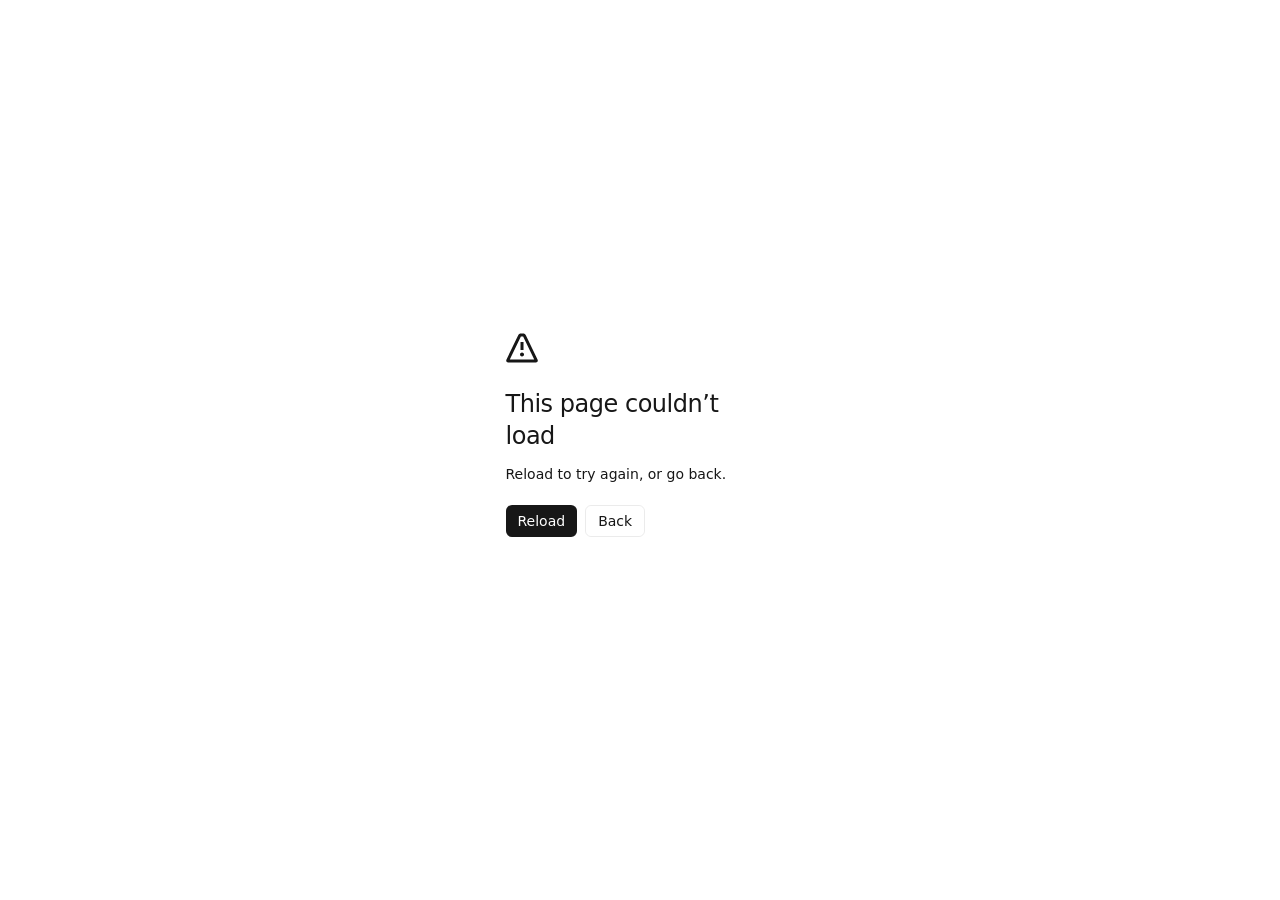
==== commit 2c746587: "Actualiza cargador de la tarjeta digital" ====
--- a/index.html
+++ b/index.html
@@ -1,4 +1,4 @@
-<!DOCTYPE html><html lang="es"><head><meta charSet="utf-8"/><meta name="viewport" content="width=device-width, initial-scale=1"/><link rel="stylesheet" href="/_next/static/css/index.D8on-F_g.css" data-rsc-css-href="/_next/static/css/index.D8on-F_g.css" data-precedence="vite-rsc/importer-resources"/><link rel="modulepreload" fetchPriority="low" href="/_next/static/chunks/index-CD9FodsA.js"/><script src="/_next/static/chunks/rolldown-runtime-C60lm6uB.js" type="module" async=""></script><script src="/_next/static/chunks/framework-D_rUT4EX.js" type="module" async=""></script><link rel="modulepreload" href="/_next/static/chunks/layout-segment-context-nyNQboCv.js" crossorigin=""/><link rel="modulepreload" href="/_next/static/chunks/page-B7r48-8h.js" crossorigin=""/><title>Jonathan Esquivel | Contacto</title><meta name="description" content="Contacto, redes sociales y proyectos de Jonathan Esquivel."/><script>Object.assign(((self[Symbol.for("vinext.navigationRuntime")]??={bootstrap:{routeManifest:null},functions:{}}).bootstrap.rsc??={rsc:[]}),{params:{},nav:{"pathname":"/","searchParams":[]}})</script><link rel="modulepreload" href="/_next/static/chunks/index-CD9FodsA.js" />
+<!DOCTYPE html><html lang="es"><head><meta charSet="utf-8"/><meta name="viewport" content="width=device-width, initial-scale=1"/><link rel="stylesheet" href="/_next/static/css/index.sltag-socials-v2.css" data-rsc-css-href="/_next/static/css/index.sltag-socials-v2.css" data-precedence="vite-rsc/importer-resources"/><link rel="modulepreload" fetchPriority="low" href="/_next/static/chunks/index-sltag-v2.js"/><script src="/_next/static/chunks/rolldown-runtime-C60lm6uB.js" type="module" async=""></script><script src="/_next/static/chunks/framework-D_rUT4EX.js" type="module" async=""></script><link rel="modulepreload" href="/_next/static/chunks/layout-segment-context-nyNQboCv.js" crossorigin=""/><link rel="modulepreload" href="/_next/static/chunks/page-sltag-socials-v2.js" crossorigin=""/><title>Jonathan Esquivel | Contacto</title><meta name="description" content="Contacto, redes sociales y proyectos de Jonathan Esquivel."/><script>Object.assign(((self[Symbol.for("vinext.navigationRuntime")]??={bootstrap:{routeManifest:null},functions:{}}).bootstrap.rsc??={rsc:[]}),{params:{},nav:{"pathname":"/","searchParams":[]}})</script><link rel="modulepreload" href="/_next/static/chunks/index-sltag-v2.js" />
 <link rel="preload" href="/_next/static/_vinext_fonts/geist-8ac0455e797f/geist-98bbbccb.woff2" as="font" type="font/woff2" crossorigin />
 <link rel="preload" href="/_next/static/_vinext_fonts/geist-mono-00e989178794/geist-mono-013b2f2f.woff2" as="font" type="font/woff2" crossorigin />
 <style data-vinext-fonts>/* cyrillic-ext */
@@ -128,4 +128,4 @@
 
 .__variable_geist_mono_1001rt9 { --font-geist-mono: 'Geist Mono', 'Geist Mono Fallback'; }
 </style>
-</head><body class="__variable_geist_19ysh9d __variable_geist_mono_1001rt9 antialiased"><main class="profile-shell"><div class="ambient ambient-one"></div><div class="ambient ambient-two"></div><div class="circuit-lines" aria-hidden="true"></div><section class="profile-card" aria-labelledby="profile-name"><header class="identity"><div class="brand-mark" aria-label="SLTAG"><span>SLT</span><span>AG</span><svg xmlns="http://www.w3.org/2000/svg" width="24" height="24" viewBox="0 0 24 24" fill="none" stroke="currentColor" stroke-width="2" stroke-linecap="round" stroke-linejoin="round" class="lucide lucide-sparkles brand-spark" aria-hidden="true"><path d="M11.017 2.814a1 1 0 0 1 1.966 0l1.051 5.558a2 2 0 0 0 1.594 1.594l5.558 1.051a1 1 0 0 1 0 1.966l-5.558 1.051a2 2 0 0 0-1.594 1.594l-1.051 5.558a1 1 0 0 1-1.966 0l-1.051-5.558a2 2 0 0 0-1.594-1.594l-5.558-1.051a1 1 0 0 1 0-1.966l5.558-1.051a2 2 0 0 0 1.594-1.594z"></path><path d="M20 2v4"></path><path d="M22 4h-4"></path><circle cx="4" cy="20" r="2"></circle></svg></div><p class="kicker"><svg xmlns="http://www.w3.org/2000/svg" width="24" height="24" viewBox="0 0 24 24" fill="none" stroke="currentColor" stroke-width="2" stroke-linecap="round" stroke-linejoin="round" class="lucide lucide-radio h-4 w-4" aria-hidden="true"><path d="M16.247 7.761a6 6 0 0 1 0 8.478"></path><path d="M19.075 4.933a10 10 0 0 1 0 14.134"></path><path d="M4.925 19.067a10 10 0 0 1 0-14.134"></path><path d="M7.753 16.239a6 6 0 0 1 0-8.478"></path><circle cx="12" cy="12" r="2"></circle></svg> Perfil digital NFC</p><h1 id="profile-name">Jonathan Esquivel</h1><p class="role">Emprendedor · Soluciones digitales</p><button class="share-button" type="button"><svg xmlns="http://www.w3.org/2000/svg" width="24" height="24" viewBox="0 0 24 24" fill="none" stroke="currentColor" stroke-width="2" stroke-linecap="round" stroke-linejoin="round" class="lucide lucide-share2 lucide-share-2 h-4 w-4" aria-hidden="true"><circle cx="18" cy="5" r="3"></circle><circle cx="6" cy="12" r="3"></circle><circle cx="18" cy="19" r="3"></circle><line x1="8.59" x2="15.42" y1="13.51" y2="17.49"></line><line x1="15.41" x2="8.59" y1="6.51" y2="10.49"></line></svg> Compartir perfil</button></header><div class="orbit-grid" aria-label="Opciones de contacto"><button class="orbit-circle social-orbit circle-blue" aria-label="Abrir carrusel de redes sociales" type="button" tabindex="0" data-base-ui-click-trigger="" id="base-ui-_R_f6hi_" aria-haspopup="dialog" aria-expanded="false" data-slot="dialog-trigger"><span class="social-preview" aria-hidden="true"><span class="preview-slide social-instagram"><span class="preview-logo"><img src="/brands/instagram.svg" alt=""/></span><strong>Instagram</strong></span><span class="preview-slide social-facebook"><span class="preview-logo"><img src="/brands/facebook.svg" alt=""/></span><strong>Facebook</strong></span></span><span class="preview-dots" aria-hidden="true"><i></i><i></i></span><small>Desliza al abrir</small></button><a class="orbit-circle circle-orange whatsapp-orbit" href="https://wa.me/528442256461" target="_blank" rel="noreferrer" aria-label="Enviar mensaje directo por WhatsApp"><span class="whatsapp-logo"><img src="/brands/whatsapp.svg" alt=""/></span><span>WhatsApp</span><small>Mensaje directo</small></a><button class="orbit-circle circle-deep" aria-label="Abrir SLTAG" type="button" tabindex="0" data-base-ui-click-trigger="" id="base-ui-_R_fehi_" aria-haspopup="dialog" aria-expanded="false" data-slot="dialog-trigger"><span class="circle-icon"><svg xmlns="http://www.w3.org/2000/svg" width="24" height="24" viewBox="0 0 24 24" fill="none" stroke="currentColor" stroke-width="2" stroke-linecap="round" stroke-linejoin="round" class="lucide lucide-sparkles h-7 w-7" aria-hidden="true"><path d="M11.017 2.814a1 1 0 0 1 1.966 0l1.051 5.558a2 2 0 0 0 1.594 1.594l5.558 1.051a1 1 0 0 1 0 1.966l-5.558 1.051a2 2 0 0 0-1.594 1.594l-1.051 5.558a1 1 0 0 1-1.966 0l-1.051-5.558a2 2 0 0 0-1.594-1.594l-5.558-1.051a1 1 0 0 1 0-1.966l5.558-1.051a2 2 0 0 0 1.594-1.594z"></path><path d="M20 2v4"></path><path d="M22 4h-4"></path><circle cx="4" cy="20" r="2"></circle></svg></span><span>SLTAG</span><small>Toca para abrir</small></button><button class="orbit-circle circle-cyan" aria-label="Abrir Proyectos" type="button" tabindex="0" data-base-ui-click-trigger="" id="base-ui-_R_fihi_" aria-haspopup="dialog" aria-expanded="false" data-slot="dialog-trigger"><span class="circle-icon"><svg xmlns="http://www.w3.org/2000/svg" width="24" height="24" viewBox="0 0 24 24" fill="none" stroke="currentColor" stroke-width="2" stroke-linecap="round" stroke-linejoin="round" class="lucide lucide-briefcase-business h-7 w-7" aria-hidden="true"><path d="M12 12h.01"></path><path d="M16 6V4a2 2 0 0 0-2-2h-4a2 2 0 0 0-2 2v2"></path><path d="M22 13a18.15 18.15 0 0 1-20 0"></path><rect width="20" height="14" x="2" y="6" rx="2"></rect></svg></span><span>Proyectos</span><small>Toca para abrir</small></button></div><footer><span class="nfc-pulse"><span></span></span>Acerca tu teléfono o elige una opción</footer></section></main><script type="module" src="/_next/static/chunks/index-CD9FodsA.js" id="_R_" async=""></script><script>((self[Symbol.for("vinext.navigationRuntime")]??={bootstrap:{routeManifest:null},functions:{}}).bootstrap.rsc??={rsc:[]}).rsc.push("2:I[\"8c0f216c4604\",[],\"Children\",1]\n")</script><script>((self[Symbol.for("vinext.navigationRuntime")]??={bootstrap:{routeManifest:null},functions:{}}).bootstrap.rsc??={rsc:[]}).rsc.push("3:I[\"593f344dc510\",[],\"GlobalErrorBoundary\",1]\n")</script><script>((self[Symbol.for("vinext.navigationRuntime")]??={bootstrap:{routeManifest:null},functions:{}}).bootstrap.rsc??={rsc:[]}).rsc.push("4:I[\"0b874ad30386\",[],\"default\",1]\n")</script><script>((self[Symbol.for("vinext.navigationRuntime")]??={bootstrap:{routeManifest:null},functions:{}}).bootstrap.rsc??={rsc:[]}).rsc.push("5:I[\"593f344dc510\",[],\"ErrorBoundary\",1]\n")</script><script>((self[Symbol.for("vinext.navigationRuntime")]??={bootstrap:{routeManifest:null},functions:{}}).bootstrap.rsc??={rsc:[]}).rsc.push("6:I[\"15c18cfaeeff\",[],\"LayoutSegmentProvider\",1]\n")</script><script>((self[Symbol.for("vinext.navigationRuntime")]??={bootstrap:{routeManifest:null},functions:{}}).bootstrap.rsc??={rsc:[]}).rsc.push("7:I[\"8c0f216c4604\",[],\"Slot\",1]\n")</script><script>((self[Symbol.for("vinext.navigationRuntime")]??={bootstrap:{routeManifest:null},functions:{}}).bootstrap.rsc??={rsc:[]}).rsc.push("8:I[\"593f344dc510\",[],\"NotFoundBoundary\",1]\n")</script><script>((self[Symbol.for("vinext.navigationRuntime")]??={bootstrap:{routeManifest:null},functions:{}}).bootstrap.rsc??={rsc:[]}).rsc.push("9:I[\"9276801271d6\",[],\"AppRouterScrollTarget\",1]\n")</script><script>((self[Symbol.for("vinext.navigationRuntime")]??={bootstrap:{routeManifest:null},functions:{}}).bootstrap.rsc??={rsc:[]}).rsc.push("a:I[\"593f344dc510\",[],\"RedirectBoundary\",1]\n")</script><script>((self[Symbol.for("vinext.navigationRuntime")]??={bootstrap:{routeManifest:null},functions:{}}).bootstrap.rsc??={rsc:[]}).rsc.push(":HL[\"/_next/static/css/index.D8on-F_g.css\",\"style\"     ]\n")</script><script>((self[Symbol.for("vinext.navigationRuntime")]??={bootstrap:{routeManifest:null},functions:{}}).bootstrap.rsc??={rsc:[]}).rsc.push("0:{\"page:/\":\"$L1\",\"layout:/\":[[[\"$\",\"link\",\"css:/_next/static/css/index.D8on-F_g.css\",{\"rel\":\"stylesheet\",\"precedence\":\"vite-rsc/importer-resources\",\"href\":\"/_next/static/css/index.D8on-F_g.css\",\"data-rsc-css-href\":\"/_next/static/css/index.D8on-F_g.css\"}],\"$undefined\"],[\"$\",\"html\",null,{\"lang\":\"es\",\"children\":[\"$\",\"body\",null,{\"className\":\"__variable_geist_19ysh9d __variable_geist_mono_1001rt9 antialiased\",\"children\":[\"$\",\"$L2\",null,{}]}]}]],\"route:/\":[[[\"$\",\"meta\",null,{\"charSet\":\"utf-8\"}],[[\"$\",\"title\",\"0\",{\"children\":\"Jonathan Esquivel | Contacto\"}],[\"$\",\"meta\",\"1\",{\"name\":\"description\",\"content\":\"Contacto, redes sociales y proyectos de Jonathan Esquivel.\"}]],[[\"$\",\"meta\",\"0\",{\"name\":\"viewport\",\"content\":\"width=device-width, initial-scale=1\"}]]],[\"$\",\"$L3\",null,{\"fallback\":\"$4\",\"children\":[\"$\",\"$L5\",null,{\"fallback\":\"$4\",\"children\":[\"$\",\"$L6\",null,{\"providerId\":\"layout:/\",\"segmentMap\":{\"children\":[]},\"children\":[\"$\",\"$L7\",null,{\"id\":\"layout:/\",\"parallelSlots\":\"$undefined\",\"children\":[\"$\",\"$L8\",null,{\"resetKey\":\"\",\"fallback\":[[\"$\",\"title\",null,{\"children\":\"404: This page could not be found.\"}],[\"$\",\"div\",null,{\"style\":{\"fontFamily\":\"system-ui,\\\"Segoe UI\\\",Roboto,Helvetica,Arial,sans-serif,\\\"Apple Color Emoji\\\",\\\"Segoe UI Emoji\\\"\",\"height\":\"100vh\",\"textAlign\":\"center\",\"display\":\"flex\",\"flexDirection\":\"column\",\"alignItems\":\"center\",\"justifyContent\":\"center\"},\"children\":[\"$\",\"div\",null,{\"children\":[[\"$\",\"style\",null,{\"dangerouslySetInnerHTML\":{\"__html\":\"body{color:#000;background:#fff;margin:0}.next-error-h1{border-right:1px solid rgba(0,0,0,.3)}@media (prefers-color-scheme:dark){body{color:#fff;background:#000}.next-error-h1{border-right:1px solid rgba(255,255,255,.3)}}\"}}],[\"$\",\"h1\",null,{\"className\":\"next-error-h1\",\"style\":{\"display\":\"inline-block\",\"margin\":\"0 20px 0 0\",\"padding\":\"0 23px 0 0\",\"fontSize\":24,\"fontWeight\":500,\"verticalAlign\":\"top\",\"lineHeight\":\"49px\"},\"children\":404}],[\"$\",\"div\",null,{\"style\":{\"display\":\"inline-block\"},\"children\":[\"$\",\"h2\",null,{\"style\":{\"fontSize\":14,\"fontWeight\":400,\"lineHeight\":\"49px\",\"margin\":0},\"children\":\"This page could not be found.\"}]}]]}]}]],\"children\":[\"$\",\"$L9\",null,{\"children\":[\"$\",\"$La\",null,{\"children\":[[\"$\",\"$L6\",null,{\"providerId\":\"page:/\",\"segmentMap\":{\"children\":[\"__PAGE__\"]},\"children\":[\"$\",\"$L7\",null,{\"id\":\"page:/\"}]}],null]}]}]}]}]}]}]}],null,null],\"__route\":\"route:/\",\"__interceptionContext\":null,\"__layoutIds\":[\"layout:/\"],\"__rootLayout\":\"/\",\"__bfcacheSegmentIdentities\":{\"layout:/\":\"[\\\"layout\\\",\\\"layout:/\\\",\\\"root-boundary:/\\\",\\\"\\\"]\",\"page:/\":\"[\\\"page\\\",\\\"page:/\\\",\\\"root-boundary:/\\\",\\\"\\\"]\"},\"__srcPage\":[\"page\"],\"__layoutFlags\":{\"layout:/\":\"s\"},\"__artifactCompatibility\":{\"schemaVersion\":1,\"graphVersion\":\"app-route-graph:1177fd80f83fa7b0\",\"deploymentVersion\":\"6e3f5f0d-fdca-42ee-b8ed-f8f865d2836d\",\"appElementsSchemaVersion\":1,\"rscPayloadSchemaVersion\":1,\"rootBoundaryId\":\"/\",\"renderEpoch\":null}}\n")</script><script>((self[Symbol.for("vinext.navigationRuntime")]??={bootstrap:{routeManifest:null},functions:{}}).bootstrap.rsc??={rsc:[]}).rsc.push("b:I[\"6efdf509a785\",[],\"default\",1]\n")</script><script>((self[Symbol.for("vinext.navigationRuntime")]??={bootstrap:{routeManifest:null},functions:{}}).bootstrap.rsc??={rsc:[]}).rsc.push("1:[\"$\",\"$Lb\",null,{\"params\":\"$@c\",\"searchParams\":\"$@d\"}]\n")</script><script>((self[Symbol.for("vinext.navigationRuntime")]??={bootstrap:{routeManifest:null},functions:{}}).bootstrap.rsc??={rsc:[]}).rsc.push("c:{}\n")</script><script>((self[Symbol.for("vinext.navigationRuntime")]??={bootstrap:{routeManifest:null},functions:{}}).bootstrap.rsc??={rsc:[]}).rsc.push("d:{}\n")</script><script>Object.assign(((self[Symbol.for("vinext.navigationRuntime")]??={bootstrap:{routeManifest:null},functions:{}}).bootstrap.rsc??={rsc:[]}),{"initialCacheKind":"dynamic"});((self[Symbol.for("vinext.navigationRuntime")]??={bootstrap:{routeManifest:null},functions:{}}).bootstrap.rsc??={rsc:[]}).done=true</script></body></html>+</head><body class="__variable_geist_19ysh9d __variable_geist_mono_1001rt9 antialiased"><main class="profile-shell"><div class="ambient ambient-one"></div><div class="ambient ambient-two"></div><div class="circuit-lines" aria-hidden="true"></div><section class="profile-card" aria-labelledby="profile-name"><header class="identity"><div class="brand-mark" aria-label="SLTAG"><span>SLT</span><span>AG</span><svg xmlns="http://www.w3.org/2000/svg" width="24" height="24" viewBox="0 0 24 24" fill="none" stroke="currentColor" stroke-width="2" stroke-linecap="round" stroke-linejoin="round" class="lucide lucide-sparkles brand-spark" aria-hidden="true"><path d="M11.017 2.814a1 1 0 0 1 1.966 0l1.051 5.558a2 2 0 0 0 1.594 1.594l5.558 1.051a1 1 0 0 1 0 1.966l-5.558 1.051a2 2 0 0 0-1.594 1.594l-1.051 5.558a1 1 0 0 1-1.966 0l-1.051-5.558a2 2 0 0 0-1.594-1.594l-5.558-1.051a1 1 0 0 1 0-1.966l5.558-1.051a2 2 0 0 0 1.594-1.594z"></path><path d="M20 2v4"></path><path d="M22 4h-4"></path><circle cx="4" cy="20" r="2"></circle></svg></div><p class="kicker"><svg xmlns="http://www.w3.org/2000/svg" width="24" height="24" viewBox="0 0 24 24" fill="none" stroke="currentColor" stroke-width="2" stroke-linecap="round" stroke-linejoin="round" class="lucide lucide-radio h-4 w-4" aria-hidden="true"><path d="M16.247 7.761a6 6 0 0 1 0 8.478"></path><path d="M19.075 4.933a10 10 0 0 1 0 14.134"></path><path d="M4.925 19.067a10 10 0 0 1 0-14.134"></path><path d="M7.753 16.239a6 6 0 0 1 0-8.478"></path><circle cx="12" cy="12" r="2"></circle></svg> Perfil digital NFC</p><h1 id="profile-name">Jonathan Esquivel</h1><p class="role">Emprendedor · Soluciones digitales</p><button class="share-button" type="button"><svg xmlns="http://www.w3.org/2000/svg" width="24" height="24" viewBox="0 0 24 24" fill="none" stroke="currentColor" stroke-width="2" stroke-linecap="round" stroke-linejoin="round" class="lucide lucide-share2 lucide-share-2 h-4 w-4" aria-hidden="true"><circle cx="18" cy="5" r="3"></circle><circle cx="6" cy="12" r="3"></circle><circle cx="18" cy="19" r="3"></circle><line x1="8.59" x2="15.42" y1="13.51" y2="17.49"></line><line x1="15.41" x2="8.59" y1="6.51" y2="10.49"></line></svg> Compartir perfil</button></header><div class="orbit-grid" aria-label="Opciones de contacto"><button class="orbit-circle social-orbit circle-blue" aria-label="Abrir carrusel de redes sociales" type="button" tabindex="0" data-base-ui-click-trigger="" id="base-ui-_R_f6hi_" aria-haspopup="dialog" aria-expanded="false" data-slot="dialog-trigger"><span class="social-preview" aria-hidden="true"><span class="preview-slide social-instagram"><span class="preview-logo"><img src="/brands/instagram.svg" alt=""/></span><strong>Instagram</strong></span><span class="preview-slide social-facebook"><span class="preview-logo"><img src="/brands/facebook.svg" alt=""/></span><strong>Facebook</strong></span></span><span class="preview-dots" aria-hidden="true"><i></i><i></i></span><small>Desliza al abrir</small></button><a class="orbit-circle circle-orange whatsapp-orbit" href="https://wa.me/528442256461" target="_blank" rel="noreferrer" aria-label="Enviar mensaje directo por WhatsApp"><span class="whatsapp-logo"><img src="/brands/whatsapp.svg" alt=""/></span><span>WhatsApp</span><small>Mensaje directo</small></a><button class="orbit-circle circle-deep" aria-label="Abrir SLTAG" type="button" tabindex="0" data-base-ui-click-trigger="" id="base-ui-_R_fehi_" aria-haspopup="dialog" aria-expanded="false" data-slot="dialog-trigger"><span class="circle-icon"><svg xmlns="http://www.w3.org/2000/svg" width="24" height="24" viewBox="0 0 24 24" fill="none" stroke="currentColor" stroke-width="2" stroke-linecap="round" stroke-linejoin="round" class="lucide lucide-sparkles h-7 w-7" aria-hidden="true"><path d="M11.017 2.814a1 1 0 0 1 1.966 0l1.051 5.558a2 2 0 0 0 1.594 1.594l5.558 1.051a1 1 0 0 1 0 1.966l-5.558 1.051a2 2 0 0 0-1.594 1.594l-1.051 5.558a1 1 0 0 1-1.966 0l-1.051-5.558a2 2 0 0 0-1.594-1.594l-5.558-1.051a1 1 0 0 1 0-1.966l5.558-1.051a2 2 0 0 0 1.594-1.594z"></path><path d="M20 2v4"></path><path d="M22 4h-4"></path><circle cx="4" cy="20" r="2"></circle></svg></span><span>SLTAG</span><small>Toca para abrir</small></button><button class="orbit-circle circle-cyan" aria-label="Abrir Proyectos" type="button" tabindex="0" data-base-ui-click-trigger="" id="base-ui-_R_fihi_" aria-haspopup="dialog" aria-expanded="false" data-slot="dialog-trigger"><span class="circle-icon"><svg xmlns="http://www.w3.org/2000/svg" width="24" height="24" viewBox="0 0 24 24" fill="none" stroke="currentColor" stroke-width="2" stroke-linecap="round" stroke-linejoin="round" class="lucide lucide-briefcase-business h-7 w-7" aria-hidden="true"><path d="M12 12h.01"></path><path d="M16 6V4a2 2 0 0 0-2-2h-4a2 2 0 0 0-2 2v2"></path><path d="M22 13a18.15 18.15 0 0 1-20 0"></path><rect width="20" height="14" x="2" y="6" rx="2"></rect></svg></span><span>Proyectos</span><small>Toca para abrir</small></button></div><footer><span class="nfc-pulse"><span></span></span>Acerca tu teléfono o elige una opción</footer></section></main><script type="module" src="/_next/static/chunks/index-sltag-v2.js" id="_R_" async=""></script><script>((self[Symbol.for("vinext.navigationRuntime")]??={bootstrap:{routeManifest:null},functions:{}}).bootstrap.rsc??={rsc:[]}).rsc.push("2:I[\"8c0f216c4604\",[],\"Children\",1]\n")</script><script>((self[Symbol.for("vinext.navigationRuntime")]??={bootstrap:{routeManifest:null},functions:{}}).bootstrap.rsc??={rsc:[]}).rsc.push("3:I[\"593f344dc510\",[],\"GlobalErrorBoundary\",1]\n")</script><script>((self[Symbol.for("vinext.navigationRuntime")]??={bootstrap:{routeManifest:null},functions:{}}).bootstrap.rsc??={rsc:[]}).rsc.push("4:I[\"0b874ad30386\",[],\"default\",1]\n")</script><script>((self[Symbol.for("vinext.navigationRuntime")]??={bootstrap:{routeManifest:null},functions:{}}).bootstrap.rsc??={rsc:[]}).rsc.push("5:I[\"593f344dc510\",[],\"ErrorBoundary\",1]\n")</script><script>((self[Symbol.for("vinext.navigationRuntime")]??={bootstrap:{routeManifest:null},functions:{}}).bootstrap.rsc??={rsc:[]}).rsc.push("6:I[\"15c18cfaeeff\",[],\"LayoutSegmentProvider\",1]\n")</script><script>((self[Symbol.for("vinext.navigationRuntime")]??={bootstrap:{routeManifest:null},functions:{}}).bootstrap.rsc??={rsc:[]}).rsc.push("7:I[\"8c0f216c4604\",[],\"Slot\",1]\n")</script><script>((self[Symbol.for("vinext.navigationRuntime")]??={bootstrap:{routeManifest:null},functions:{}}).bootstrap.rsc??={rsc:[]}).rsc.push("8:I[\"593f344dc510\",[],\"NotFoundBoundary\",1]\n")</script><script>((self[Symbol.for("vinext.navigationRuntime")]??={bootstrap:{routeManifest:null},functions:{}}).bootstrap.rsc??={rsc:[]}).rsc.push("9:I[\"9276801271d6\",[],\"AppRouterScrollTarget\",1]\n")</script><script>((self[Symbol.for("vinext.navigationRuntime")]??={bootstrap:{routeManifest:null},functions:{}}).bootstrap.rsc??={rsc:[]}).rsc.push("a:I[\"593f344dc510\",[],\"RedirectBoundary\",1]\n")</script><script>((self[Symbol.for("vinext.navigationRuntime")]??={bootstrap:{routeManifest:null},functions:{}}).bootstrap.rsc??={rsc:[]}).rsc.push(":HL[\"/_next/static/css/index.sltag-socials-v2.css\",\"style\"     ]\n")</script><script>((self[Symbol.for("vinext.navigationRuntime")]??={bootstrap:{routeManifest:null},functions:{}}).bootstrap.rsc??={rsc:[]}).rsc.push("0:{\"page:/\":\"$L1\",\"layout:/\":[[[\"$\",\"link\",\"css:/_next/static/css/index.sltag-socials-v2.css\",{\"rel\":\"stylesheet\",\"precedence\":\"vite-rsc/importer-resources\",\"href\":\"/_next/static/css/index.sltag-socials-v2.css\",\"data-rsc-css-href\":\"/_next/static/css/index.sltag-socials-v2.css\"}],\"$undefined\"],[\"$\",\"html\",null,{\"lang\":\"es\",\"children\":[\"$\",\"body\",null,{\"className\":\"__variable_geist_19ysh9d __variable_geist_mono_1001rt9 antialiased\",\"children\":[\"$\",\"$L2\",null,{}]}]}]],\"route:/\":[[[\"$\",\"meta\",null,{\"charSet\":\"utf-8\"}],[[\"$\",\"title\",\"0\",{\"children\":\"Jonathan Esquivel | Contacto\"}],[\"$\",\"meta\",\"1\",{\"name\":\"description\",\"content\":\"Contacto, redes sociales y proyectos de Jonathan Esquivel.\"}]],[[\"$\",\"meta\",\"0\",{\"name\":\"viewport\",\"content\":\"width=device-width, initial-scale=1\"}]]],[\"$\",\"$L3\",null,{\"fallback\":\"$4\",\"children\":[\"$\",\"$L5\",null,{\"fallback\":\"$4\",\"children\":[\"$\",\"$L6\",null,{\"providerId\":\"layout:/\",\"segmentMap\":{\"children\":[]},\"children\":[\"$\",\"$L7\",null,{\"id\":\"layout:/\",\"parallelSlots\":\"$undefined\",\"children\":[\"$\",\"$L8\",null,{\"resetKey\":\"\",\"fallback\":[[\"$\",\"title\",null,{\"children\":\"404: This page could not be found.\"}],[\"$\",\"div\",null,{\"style\":{\"fontFamily\":\"system-ui,\\\"Segoe UI\\\",Roboto,Helvetica,Arial,sans-serif,\\\"Apple Color Emoji\\\",\\\"Segoe UI Emoji\\\"\",\"height\":\"100vh\",\"textAlign\":\"center\",\"display\":\"flex\",\"flexDirection\":\"column\",\"alignItems\":\"center\",\"justifyContent\":\"center\"},\"children\":[\"$\",\"div\",null,{\"children\":[[\"$\",\"style\",null,{\"dangerouslySetInnerHTML\":{\"__html\":\"body{color:#000;background:#fff;margin:0}.next-error-h1{border-right:1px solid rgba(0,0,0,.3)}@media (prefers-color-scheme:dark){body{color:#fff;background:#000}.next-error-h1{border-right:1px solid rgba(255,255,255,.3)}}\"}}],[\"$\",\"h1\",null,{\"className\":\"next-error-h1\",\"style\":{\"display\":\"inline-block\",\"margin\":\"0 20px 0 0\",\"padding\":\"0 23px 0 0\",\"fontSize\":24,\"fontWeight\":500,\"verticalAlign\":\"top\",\"lineHeight\":\"49px\"},\"children\":404}],[\"$\",\"div\",null,{\"style\":{\"display\":\"inline-block\"},\"children\":[\"$\",\"h2\",null,{\"style\":{\"fontSize\":14,\"fontWeight\":400,\"lineHeight\":\"49px\",\"margin\":0},\"children\":\"This page could not be found.\"}]}]]}]}]],\"children\":[\"$\",\"$L9\",null,{\"children\":[\"$\",\"$La\",null,{\"children\":[[\"$\",\"$L6\",null,{\"providerId\":\"page:/\",\"segmentMap\":{\"children\":[\"__PAGE__\"]},\"children\":[\"$\",\"$L7\",null,{\"id\":\"page:/\"}]}],null]}]}]}]}]}]}]}],null,null],\"__route\":\"route:/\",\"__interceptionContext\":null,\"__layoutIds\":[\"layout:/\"],\"__rootLayout\":\"/\",\"__bfcacheSegmentIdentities\":{\"layout:/\":\"[\\\"layout\\\",\\\"layout:/\\\",\\\"root-boundary:/\\\",\\\"\\\"]\",\"page:/\":\"[\\\"page\\\",\\\"page:/\\\",\\\"root-boundary:/\\\",\\\"\\\"]\"},\"__srcPage\":[\"page\"],\"__layoutFlags\":{\"layout:/\":\"s\"},\"__artifactCompatibility\":{\"schemaVersion\":1,\"graphVersion\":\"app-route-graph:1177fd80f83fa7b0\",\"deploymentVersion\":\"6e3f5f0d-fdca-42ee-b8ed-f8f865d2836d\",\"appElementsSchemaVersion\":1,\"rscPayloadSchemaVersion\":1,\"rootBoundaryId\":\"/\",\"renderEpoch\":null}}\n")</script><script>((self[Symbol.for("vinext.navigationRuntime")]??={bootstrap:{routeManifest:null},functions:{}}).bootstrap.rsc??={rsc:[]}).rsc.push("b:I[\"6efdf509a785\",[],\"default\",1]\n")</script><script>((self[Symbol.for("vinext.navigationRuntime")]??={bootstrap:{routeManifest:null},functions:{}}).bootstrap.rsc??={rsc:[]}).rsc.push("1:[\"$\",\"$Lb\",null,{\"params\":\"$@c\",\"searchParams\":\"$@d\"}]\n")</script><script>((self[Symbol.for("vinext.navigationRuntime")]??={bootstrap:{routeManifest:null},functions:{}}).bootstrap.rsc??={rsc:[]}).rsc.push("c:{}\n")</script><script>((self[Symbol.for("vinext.navigationRuntime")]??={bootstrap:{routeManifest:null},functions:{}}).bootstrap.rsc??={rsc:[]}).rsc.push("d:{}\n")</script><script>Object.assign(((self[Symbol.for("vinext.navigationRuntime")]??={bootstrap:{routeManifest:null},functions:{}}).bootstrap.rsc??={rsc:[]}),{"initialCacheKind":"dynamic"});((self[Symbol.for("vinext.navigationRuntime")]??={bootstrap:{routeManifest:null},functions:{}}).bootstrap.rsc??={rsc:[]}).done=true</script></body></html>
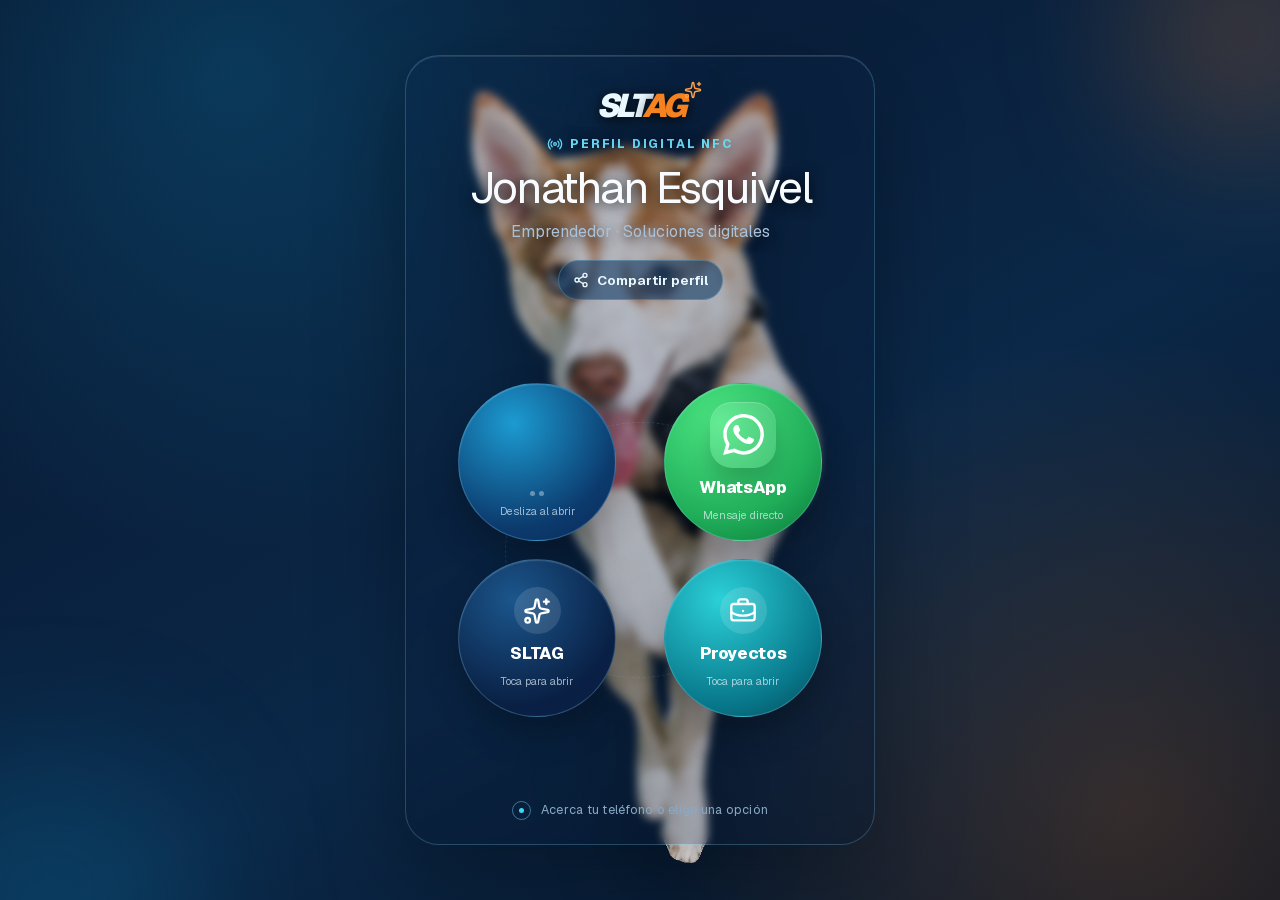
==== commit 293c666a: "Estabiliza la tarjeta digital sin TikTok" ====
--- a/index.html
+++ b/index.html
@@ -1,4 +1,4 @@
-<!DOCTYPE html><html lang="es"><head><meta charSet="utf-8"/><meta name="viewport" content="width=device-width, initial-scale=1"/><link rel="stylesheet" href="/_next/static/css/index.sltag-socials-v2.css" data-rsc-css-href="/_next/static/css/index.sltag-socials-v2.css" data-precedence="vite-rsc/importer-resources"/><link rel="modulepreload" fetchPriority="low" href="/_next/static/chunks/index-sltag-v2.js"/><script src="/_next/static/chunks/rolldown-runtime-C60lm6uB.js" type="module" async=""></script><script src="/_next/static/chunks/framework-D_rUT4EX.js" type="module" async=""></script><link rel="modulepreload" href="/_next/static/chunks/layout-segment-context-nyNQboCv.js" crossorigin=""/><link rel="modulepreload" href="/_next/static/chunks/page-sltag-socials-v2.js" crossorigin=""/><title>Jonathan Esquivel | Contacto</title><meta name="description" content="Contacto, redes sociales y proyectos de Jonathan Esquivel."/><script>Object.assign(((self[Symbol.for("vinext.navigationRuntime")]??={bootstrap:{routeManifest:null},functions:{}}).bootstrap.rsc??={rsc:[]}),{params:{},nav:{"pathname":"/","searchParams":[]}})</script><link rel="modulepreload" href="/_next/static/chunks/index-sltag-v2.js" />
+<!DOCTYPE html><html lang="es"><head><meta charSet="utf-8"/><meta name="viewport" content="width=device-width, initial-scale=1"/><link rel="stylesheet" href="/_next/static/css/index.sltag-socials-v2.css" data-rsc-css-href="/_next/static/css/index.sltag-socials-v2.css" data-precedence="vite-rsc/importer-resources"/><title>Jonathan Esquivel | Contacto</title><meta name="description" content="Contacto, redes sociales y proyectos de Jonathan Esquivel."/>
 <link rel="preload" href="/_next/static/_vinext_fonts/geist-8ac0455e797f/geist-98bbbccb.woff2" as="font" type="font/woff2" crossorigin />
 <link rel="preload" href="/_next/static/_vinext_fonts/geist-mono-00e989178794/geist-mono-013b2f2f.woff2" as="font" type="font/woff2" crossorigin />
 <style data-vinext-fonts>/* cyrillic-ext */
@@ -128,4 +128,4 @@
 
 .__variable_geist_mono_1001rt9 { --font-geist-mono: 'Geist Mono', 'Geist Mono Fallback'; }
 </style>
-</head><body class="__variable_geist_19ysh9d __variable_geist_mono_1001rt9 antialiased"><main class="profile-shell"><div class="ambient ambient-one"></div><div class="ambient ambient-two"></div><div class="circuit-lines" aria-hidden="true"></div><section class="profile-card" aria-labelledby="profile-name"><header class="identity"><div class="brand-mark" aria-label="SLTAG"><span>SLT</span><span>AG</span><svg xmlns="http://www.w3.org/2000/svg" width="24" height="24" viewBox="0 0 24 24" fill="none" stroke="currentColor" stroke-width="2" stroke-linecap="round" stroke-linejoin="round" class="lucide lucide-sparkles brand-spark" aria-hidden="true"><path d="M11.017 2.814a1 1 0 0 1 1.966 0l1.051 5.558a2 2 0 0 0 1.594 1.594l5.558 1.051a1 1 0 0 1 0 1.966l-5.558 1.051a2 2 0 0 0-1.594 1.594l-1.051 5.558a1 1 0 0 1-1.966 0l-1.051-5.558a2 2 0 0 0-1.594-1.594l-5.558-1.051a1 1 0 0 1 0-1.966l5.558-1.051a2 2 0 0 0 1.594-1.594z"></path><path d="M20 2v4"></path><path d="M22 4h-4"></path><circle cx="4" cy="20" r="2"></circle></svg></div><p class="kicker"><svg xmlns="http://www.w3.org/2000/svg" width="24" height="24" viewBox="0 0 24 24" fill="none" stroke="currentColor" stroke-width="2" stroke-linecap="round" stroke-linejoin="round" class="lucide lucide-radio h-4 w-4" aria-hidden="true"><path d="M16.247 7.761a6 6 0 0 1 0 8.478"></path><path d="M19.075 4.933a10 10 0 0 1 0 14.134"></path><path d="M4.925 19.067a10 10 0 0 1 0-14.134"></path><path d="M7.753 16.239a6 6 0 0 1 0-8.478"></path><circle cx="12" cy="12" r="2"></circle></svg> Perfil digital NFC</p><h1 id="profile-name">Jonathan Esquivel</h1><p class="role">Emprendedor · Soluciones digitales</p><button class="share-button" type="button"><svg xmlns="http://www.w3.org/2000/svg" width="24" height="24" viewBox="0 0 24 24" fill="none" stroke="currentColor" stroke-width="2" stroke-linecap="round" stroke-linejoin="round" class="lucide lucide-share2 lucide-share-2 h-4 w-4" aria-hidden="true"><circle cx="18" cy="5" r="3"></circle><circle cx="6" cy="12" r="3"></circle><circle cx="18" cy="19" r="3"></circle><line x1="8.59" x2="15.42" y1="13.51" y2="17.49"></line><line x1="15.41" x2="8.59" y1="6.51" y2="10.49"></line></svg> Compartir perfil</button></header><div class="orbit-grid" aria-label="Opciones de contacto"><button class="orbit-circle social-orbit circle-blue" aria-label="Abrir carrusel de redes sociales" type="button" tabindex="0" data-base-ui-click-trigger="" id="base-ui-_R_f6hi_" aria-haspopup="dialog" aria-expanded="false" data-slot="dialog-trigger"><span class="social-preview" aria-hidden="true"><span class="preview-slide social-instagram"><span class="preview-logo"><img src="/brands/instagram.svg" alt=""/></span><strong>Instagram</strong></span><span class="preview-slide social-facebook"><span class="preview-logo"><img src="/brands/facebook.svg" alt=""/></span><strong>Facebook</strong></span></span><span class="preview-dots" aria-hidden="true"><i></i><i></i></span><small>Desliza al abrir</small></button><a class="orbit-circle circle-orange whatsapp-orbit" href="https://wa.me/528442256461" target="_blank" rel="noreferrer" aria-label="Enviar mensaje directo por WhatsApp"><span class="whatsapp-logo"><img src="/brands/whatsapp.svg" alt=""/></span><span>WhatsApp</span><small>Mensaje directo</small></a><button class="orbit-circle circle-deep" aria-label="Abrir SLTAG" type="button" tabindex="0" data-base-ui-click-trigger="" id="base-ui-_R_fehi_" aria-haspopup="dialog" aria-expanded="false" data-slot="dialog-trigger"><span class="circle-icon"><svg xmlns="http://www.w3.org/2000/svg" width="24" height="24" viewBox="0 0 24 24" fill="none" stroke="currentColor" stroke-width="2" stroke-linecap="round" stroke-linejoin="round" class="lucide lucide-sparkles h-7 w-7" aria-hidden="true"><path d="M11.017 2.814a1 1 0 0 1 1.966 0l1.051 5.558a2 2 0 0 0 1.594 1.594l5.558 1.051a1 1 0 0 1 0 1.966l-5.558 1.051a2 2 0 0 0-1.594 1.594l-1.051 5.558a1 1 0 0 1-1.966 0l-1.051-5.558a2 2 0 0 0-1.594-1.594l-5.558-1.051a1 1 0 0 1 0-1.966l5.558-1.051a2 2 0 0 0 1.594-1.594z"></path><path d="M20 2v4"></path><path d="M22 4h-4"></path><circle cx="4" cy="20" r="2"></circle></svg></span><span>SLTAG</span><small>Toca para abrir</small></button><button class="orbit-circle circle-cyan" aria-label="Abrir Proyectos" type="button" tabindex="0" data-base-ui-click-trigger="" id="base-ui-_R_fihi_" aria-haspopup="dialog" aria-expanded="false" data-slot="dialog-trigger"><span class="circle-icon"><svg xmlns="http://www.w3.org/2000/svg" width="24" height="24" viewBox="0 0 24 24" fill="none" stroke="currentColor" stroke-width="2" stroke-linecap="round" stroke-linejoin="round" class="lucide lucide-briefcase-business h-7 w-7" aria-hidden="true"><path d="M12 12h.01"></path><path d="M16 6V4a2 2 0 0 0-2-2h-4a2 2 0 0 0-2 2v2"></path><path d="M22 13a18.15 18.15 0 0 1-20 0"></path><rect width="20" height="14" x="2" y="6" rx="2"></rect></svg></span><span>Proyectos</span><small>Toca para abrir</small></button></div><footer><span class="nfc-pulse"><span></span></span>Acerca tu teléfono o elige una opción</footer></section></main><script type="module" src="/_next/static/chunks/index-sltag-v2.js" id="_R_" async=""></script><script>((self[Symbol.for("vinext.navigationRuntime")]??={bootstrap:{routeManifest:null},functions:{}}).bootstrap.rsc??={rsc:[]}).rsc.push("2:I[\"8c0f216c4604\",[],\"Children\",1]\n")</script><script>((self[Symbol.for("vinext.navigationRuntime")]??={bootstrap:{routeManifest:null},functions:{}}).bootstrap.rsc??={rsc:[]}).rsc.push("3:I[\"593f344dc510\",[],\"GlobalErrorBoundary\",1]\n")</script><script>((self[Symbol.for("vinext.navigationRuntime")]??={bootstrap:{routeManifest:null},functions:{}}).bootstrap.rsc??={rsc:[]}).rsc.push("4:I[\"0b874ad30386\",[],\"default\",1]\n")</script><script>((self[Symbol.for("vinext.navigationRuntime")]??={bootstrap:{routeManifest:null},functions:{}}).bootstrap.rsc??={rsc:[]}).rsc.push("5:I[\"593f344dc510\",[],\"ErrorBoundary\",1]\n")</script><script>((self[Symbol.for("vinext.navigationRuntime")]??={bootstrap:{routeManifest:null},functions:{}}).bootstrap.rsc??={rsc:[]}).rsc.push("6:I[\"15c18cfaeeff\",[],\"LayoutSegmentProvider\",1]\n")</script><script>((self[Symbol.for("vinext.navigationRuntime")]??={bootstrap:{routeManifest:null},functions:{}}).bootstrap.rsc??={rsc:[]}).rsc.push("7:I[\"8c0f216c4604\",[],\"Slot\",1]\n")</script><script>((self[Symbol.for("vinext.navigationRuntime")]??={bootstrap:{routeManifest:null},functions:{}}).bootstrap.rsc??={rsc:[]}).rsc.push("8:I[\"593f344dc510\",[],\"NotFoundBoundary\",1]\n")</script><script>((self[Symbol.for("vinext.navigationRuntime")]??={bootstrap:{routeManifest:null},functions:{}}).bootstrap.rsc??={rsc:[]}).rsc.push("9:I[\"9276801271d6\",[],\"AppRouterScrollTarget\",1]\n")</script><script>((self[Symbol.for("vinext.navigationRuntime")]??={bootstrap:{routeManifest:null},functions:{}}).bootstrap.rsc??={rsc:[]}).rsc.push("a:I[\"593f344dc510\",[],\"RedirectBoundary\",1]\n")</script><script>((self[Symbol.for("vinext.navigationRuntime")]??={bootstrap:{routeManifest:null},functions:{}}).bootstrap.rsc??={rsc:[]}).rsc.push(":HL[\"/_next/static/css/index.sltag-socials-v2.css\",\"style\"     ]\n")</script><script>((self[Symbol.for("vinext.navigationRuntime")]??={bootstrap:{routeManifest:null},functions:{}}).bootstrap.rsc??={rsc:[]}).rsc.push("0:{\"page:/\":\"$L1\",\"layout:/\":[[[\"$\",\"link\",\"css:/_next/static/css/index.sltag-socials-v2.css\",{\"rel\":\"stylesheet\",\"precedence\":\"vite-rsc/importer-resources\",\"href\":\"/_next/static/css/index.sltag-socials-v2.css\",\"data-rsc-css-href\":\"/_next/static/css/index.sltag-socials-v2.css\"}],\"$undefined\"],[\"$\",\"html\",null,{\"lang\":\"es\",\"children\":[\"$\",\"body\",null,{\"className\":\"__variable_geist_19ysh9d __variable_geist_mono_1001rt9 antialiased\",\"children\":[\"$\",\"$L2\",null,{}]}]}]],\"route:/\":[[[\"$\",\"meta\",null,{\"charSet\":\"utf-8\"}],[[\"$\",\"title\",\"0\",{\"children\":\"Jonathan Esquivel | Contacto\"}],[\"$\",\"meta\",\"1\",{\"name\":\"description\",\"content\":\"Contacto, redes sociales y proyectos de Jonathan Esquivel.\"}]],[[\"$\",\"meta\",\"0\",{\"name\":\"viewport\",\"content\":\"width=device-width, initial-scale=1\"}]]],[\"$\",\"$L3\",null,{\"fallback\":\"$4\",\"children\":[\"$\",\"$L5\",null,{\"fallback\":\"$4\",\"children\":[\"$\",\"$L6\",null,{\"providerId\":\"layout:/\",\"segmentMap\":{\"children\":[]},\"children\":[\"$\",\"$L7\",null,{\"id\":\"layout:/\",\"parallelSlots\":\"$undefined\",\"children\":[\"$\",\"$L8\",null,{\"resetKey\":\"\",\"fallback\":[[\"$\",\"title\",null,{\"children\":\"404: This page could not be found.\"}],[\"$\",\"div\",null,{\"style\":{\"fontFamily\":\"system-ui,\\\"Segoe UI\\\",Roboto,Helvetica,Arial,sans-serif,\\\"Apple Color Emoji\\\",\\\"Segoe UI Emoji\\\"\",\"height\":\"100vh\",\"textAlign\":\"center\",\"display\":\"flex\",\"flexDirection\":\"column\",\"alignItems\":\"center\",\"justifyContent\":\"center\"},\"children\":[\"$\",\"div\",null,{\"children\":[[\"$\",\"style\",null,{\"dangerouslySetInnerHTML\":{\"__html\":\"body{color:#000;background:#fff;margin:0}.next-error-h1{border-right:1px solid rgba(0,0,0,.3)}@media (prefers-color-scheme:dark){body{color:#fff;background:#000}.next-error-h1{border-right:1px solid rgba(255,255,255,.3)}}\"}}],[\"$\",\"h1\",null,{\"className\":\"next-error-h1\",\"style\":{\"display\":\"inline-block\",\"margin\":\"0 20px 0 0\",\"padding\":\"0 23px 0 0\",\"fontSize\":24,\"fontWeight\":500,\"verticalAlign\":\"top\",\"lineHeight\":\"49px\"},\"children\":404}],[\"$\",\"div\",null,{\"style\":{\"display\":\"inline-block\"},\"children\":[\"$\",\"h2\",null,{\"style\":{\"fontSize\":14,\"fontWeight\":400,\"lineHeight\":\"49px\",\"margin\":0},\"children\":\"This page could not be found.\"}]}]]}]}]],\"children\":[\"$\",\"$L9\",null,{\"children\":[\"$\",\"$La\",null,{\"children\":[[\"$\",\"$L6\",null,{\"providerId\":\"page:/\",\"segmentMap\":{\"children\":[\"__PAGE__\"]},\"children\":[\"$\",\"$L7\",null,{\"id\":\"page:/\"}]}],null]}]}]}]}]}]}]}],null,null],\"__route\":\"route:/\",\"__interceptionContext\":null,\"__layoutIds\":[\"layout:/\"],\"__rootLayout\":\"/\",\"__bfcacheSegmentIdentities\":{\"layout:/\":\"[\\\"layout\\\",\\\"layout:/\\\",\\\"root-boundary:/\\\",\\\"\\\"]\",\"page:/\":\"[\\\"page\\\",\\\"page:/\\\",\\\"root-boundary:/\\\",\\\"\\\"]\"},\"__srcPage\":[\"page\"],\"__layoutFlags\":{\"layout:/\":\"s\"},\"__artifactCompatibility\":{\"schemaVersion\":1,\"graphVersion\":\"app-route-graph:1177fd80f83fa7b0\",\"deploymentVersion\":\"6e3f5f0d-fdca-42ee-b8ed-f8f865d2836d\",\"appElementsSchemaVersion\":1,\"rscPayloadSchemaVersion\":1,\"rootBoundaryId\":\"/\",\"renderEpoch\":null}}\n")</script><script>((self[Symbol.for("vinext.navigationRuntime")]??={bootstrap:{routeManifest:null},functions:{}}).bootstrap.rsc??={rsc:[]}).rsc.push("b:I[\"6efdf509a785\",[],\"default\",1]\n")</script><script>((self[Symbol.for("vinext.navigationRuntime")]??={bootstrap:{routeManifest:null},functions:{}}).bootstrap.rsc??={rsc:[]}).rsc.push("1:[\"$\",\"$Lb\",null,{\"params\":\"$@c\",\"searchParams\":\"$@d\"}]\n")</script><script>((self[Symbol.for("vinext.navigationRuntime")]??={bootstrap:{routeManifest:null},functions:{}}).bootstrap.rsc??={rsc:[]}).rsc.push("c:{}\n")</script><script>((self[Symbol.for("vinext.navigationRuntime")]??={bootstrap:{routeManifest:null},functions:{}}).bootstrap.rsc??={rsc:[]}).rsc.push("d:{}\n")</script><script>Object.assign(((self[Symbol.for("vinext.navigationRuntime")]??={bootstrap:{routeManifest:null},functions:{}}).bootstrap.rsc??={rsc:[]}),{"initialCacheKind":"dynamic"});((self[Symbol.for("vinext.navigationRuntime")]??={bootstrap:{routeManifest:null},functions:{}}).bootstrap.rsc??={rsc:[]}).done=true</script></body></html>+<link rel="stylesheet" href="/contact-card.css?v=1"/></head><body class="__variable_geist_19ysh9d __variable_geist_mono_1001rt9 antialiased"><main class="profile-shell"><div class="ambient ambient-one"></div><div class="ambient ambient-two"></div><div class="circuit-lines" aria-hidden="true"></div><section class="profile-card" aria-labelledby="profile-name"><header class="identity"><div class="brand-mark" aria-label="SLTAG"><span>SLT</span><span>AG</span><svg xmlns="http://www.w3.org/2000/svg" width="24" height="24" viewBox="0 0 24 24" fill="none" stroke="currentColor" stroke-width="2" stroke-linecap="round" stroke-linejoin="round" class="lucide lucide-sparkles brand-spark" aria-hidden="true"><path d="M11.017 2.814a1 1 0 0 1 1.966 0l1.051 5.558a2 2 0 0 0 1.594 1.594l5.558 1.051a1 1 0 0 1 0 1.966l-5.558 1.051a2 2 0 0 0-1.594 1.594l-1.051 5.558a1 1 0 0 1-1.966 0l-1.051-5.558a2 2 0 0 0-1.594-1.594l-5.558-1.051a1 1 0 0 1 0-1.966l5.558-1.051a2 2 0 0 0 1.594-1.594z"></path><path d="M20 2v4"></path><path d="M22 4h-4"></path><circle cx="4" cy="20" r="2"></circle></svg></div><p class="kicker"><svg xmlns="http://www.w3.org/2000/svg" width="24" height="24" viewBox="0 0 24 24" fill="none" stroke="currentColor" stroke-width="2" stroke-linecap="round" stroke-linejoin="round" class="lucide lucide-radio h-4 w-4" aria-hidden="true"><path d="M16.247 7.761a6 6 0 0 1 0 8.478"></path><path d="M19.075 4.933a10 10 0 0 1 0 14.134"></path><path d="M4.925 19.067a10 10 0 0 1 0-14.134"></path><path d="M7.753 16.239a6 6 0 0 1 0-8.478"></path><circle cx="12" cy="12" r="2"></circle></svg> Perfil digital NFC</p><h1 id="profile-name">Jonathan Esquivel</h1><p class="role">Emprendedor · Soluciones digitales</p><button class="share-button" type="button"><svg xmlns="http://www.w3.org/2000/svg" width="24" height="24" viewBox="0 0 24 24" fill="none" stroke="currentColor" stroke-width="2" stroke-linecap="round" stroke-linejoin="round" class="lucide lucide-share2 lucide-share-2 h-4 w-4" aria-hidden="true"><circle cx="18" cy="5" r="3"></circle><circle cx="6" cy="12" r="3"></circle><circle cx="18" cy="19" r="3"></circle><line x1="8.59" x2="15.42" y1="13.51" y2="17.49"></line><line x1="15.41" x2="8.59" y1="6.51" y2="10.49"></line></svg> Compartir perfil</button></header><div class="orbit-grid" aria-label="Opciones de contacto"><button class="orbit-circle social-orbit circle-blue" aria-label="Abrir carrusel de redes sociales" type="button" tabindex="0" data-base-ui-click-trigger="" id="base-ui-_R_f6hi_" aria-haspopup="dialog" aria-expanded="false" data-slot="dialog-trigger"><span class="social-preview" aria-hidden="true"><span class="preview-slide social-instagram"><span class="preview-logo"><img src="/brands/instagram.svg" alt=""/></span><strong>Instagram</strong></span><span class="preview-slide social-facebook"><span class="preview-logo"><img src="/brands/facebook.svg" alt=""/></span><strong>Facebook</strong></span></span><span class="preview-dots" aria-hidden="true"><i></i><i></i></span><small>Desliza al abrir</small></button><a class="orbit-circle circle-orange whatsapp-orbit" href="https://wa.me/528442256461" target="_blank" rel="noreferrer" aria-label="Enviar mensaje directo por WhatsApp"><span class="whatsapp-logo"><img src="/brands/whatsapp.svg" alt=""/></span><span>WhatsApp</span><small>Mensaje directo</small></a><button class="orbit-circle circle-deep" aria-label="Abrir SLTAG" type="button" tabindex="0" data-base-ui-click-trigger="" id="base-ui-_R_fehi_" aria-haspopup="dialog" aria-expanded="false" data-slot="dialog-trigger"><span class="circle-icon"><svg xmlns="http://www.w3.org/2000/svg" width="24" height="24" viewBox="0 0 24 24" fill="none" stroke="currentColor" stroke-width="2" stroke-linecap="round" stroke-linejoin="round" class="lucide lucide-sparkles h-7 w-7" aria-hidden="true"><path d="M11.017 2.814a1 1 0 0 1 1.966 0l1.051 5.558a2 2 0 0 0 1.594 1.594l5.558 1.051a1 1 0 0 1 0 1.966l-5.558 1.051a2 2 0 0 0-1.594 1.594l-1.051 5.558a1 1 0 0 1-1.966 0l-1.051-5.558a2 2 0 0 0-1.594-1.594l-5.558-1.051a1 1 0 0 1 0-1.966l5.558-1.051a2 2 0 0 0 1.594-1.594z"></path><path d="M20 2v4"></path><path d="M22 4h-4"></path><circle cx="4" cy="20" r="2"></circle></svg></span><span>SLTAG</span><small>Toca para abrir</small></button><button class="orbit-circle circle-cyan" aria-label="Abrir Proyectos" type="button" tabindex="0" data-base-ui-click-trigger="" id="base-ui-_R_fihi_" aria-haspopup="dialog" aria-expanded="false" data-slot="dialog-trigger"><span class="circle-icon"><svg xmlns="http://www.w3.org/2000/svg" width="24" height="24" viewBox="0 0 24 24" fill="none" stroke="currentColor" stroke-width="2" stroke-linecap="round" stroke-linejoin="round" class="lucide lucide-briefcase-business h-7 w-7" aria-hidden="true"><path d="M12 12h.01"></path><path d="M16 6V4a2 2 0 0 0-2-2h-4a2 2 0 0 0-2 2v2"></path><path d="M22 13a18.15 18.15 0 0 1-20 0"></path><rect width="20" height="14" x="2" y="6" rx="2"></rect></svg></span><span>Proyectos</span><small>Toca para abrir</small></button></div><footer><span class="nfc-pulse"><span></span></span>Acerca tu teléfono o elige una opción</footer></section></main><script src="/contact-card.js?v=1"></script></body></html>
--- a/contact-card.css
+++ b/contact-card.css
@@ -0,0 +1,74 @@
+.vanilla-dialog {
+  width: min(92vw, 430px);
+  max-height: 88svh;
+  padding: 0;
+  color: #f8fbff;
+  background: transparent;
+  border: 0;
+  overflow: visible;
+}
+
+.vanilla-dialog::backdrop {
+  background: rgba(2, 9, 23, 0.78);
+  backdrop-filter: blur(8px);
+}
+
+.vanilla-dialog-card {
+  position: relative;
+  overflow: auto;
+  max-height: 88svh;
+  padding: 24px;
+  background: linear-gradient(160deg, #102d56, #071a35 75%);
+  border: 1px solid rgba(106, 199, 235, 0.3);
+  border-radius: 26px;
+  box-shadow: 0 30px 90px rgba(0, 0, 0, 0.55);
+}
+
+.vanilla-close {
+  position: absolute;
+  top: 14px;
+  right: 14px;
+  width: 38px;
+  height: 38px;
+  color: #fff;
+  background: rgba(255, 255, 255, 0.1);
+  border: 1px solid rgba(255, 255, 255, 0.18);
+  border-radius: 50%;
+  cursor: pointer;
+  font-size: 1.5rem;
+  line-height: 1;
+}
+
+.vanilla-content { margin-top: 20px; }
+.network-grid { display: grid; gap: 14px; }
+
+.network-card {
+  display: grid;
+  grid-template-columns: 58px 1fr;
+  grid-template-rows: auto auto auto;
+  gap: 1px 14px;
+  align-items: center;
+  min-height: 112px;
+  padding: 18px;
+  color: #fff;
+  border: 1px solid rgba(255, 255, 255, 0.18);
+  border-radius: 22px;
+  text-decoration: none;
+}
+
+.network-card img {
+  grid-row: 1 / 4;
+  width: 34px;
+  height: 34px;
+  margin: auto;
+}
+
+.network-card small { opacity: 0.75; text-transform: uppercase; letter-spacing: 0.1em; }
+.network-card strong { font-size: 1.25rem; }
+.network-card span { opacity: 0.88; }
+.instagram-card { background: linear-gradient(135deg, #6745d1, #dc3f76 52%, #f39b35); }
+.facebook-card { background: linear-gradient(135deg, #0752b9, #1877f2 58%, #4aa0ff); }
+
+@media (max-width: 370px) {
+  .vanilla-dialog-card { padding: 20px 16px; }
+}
